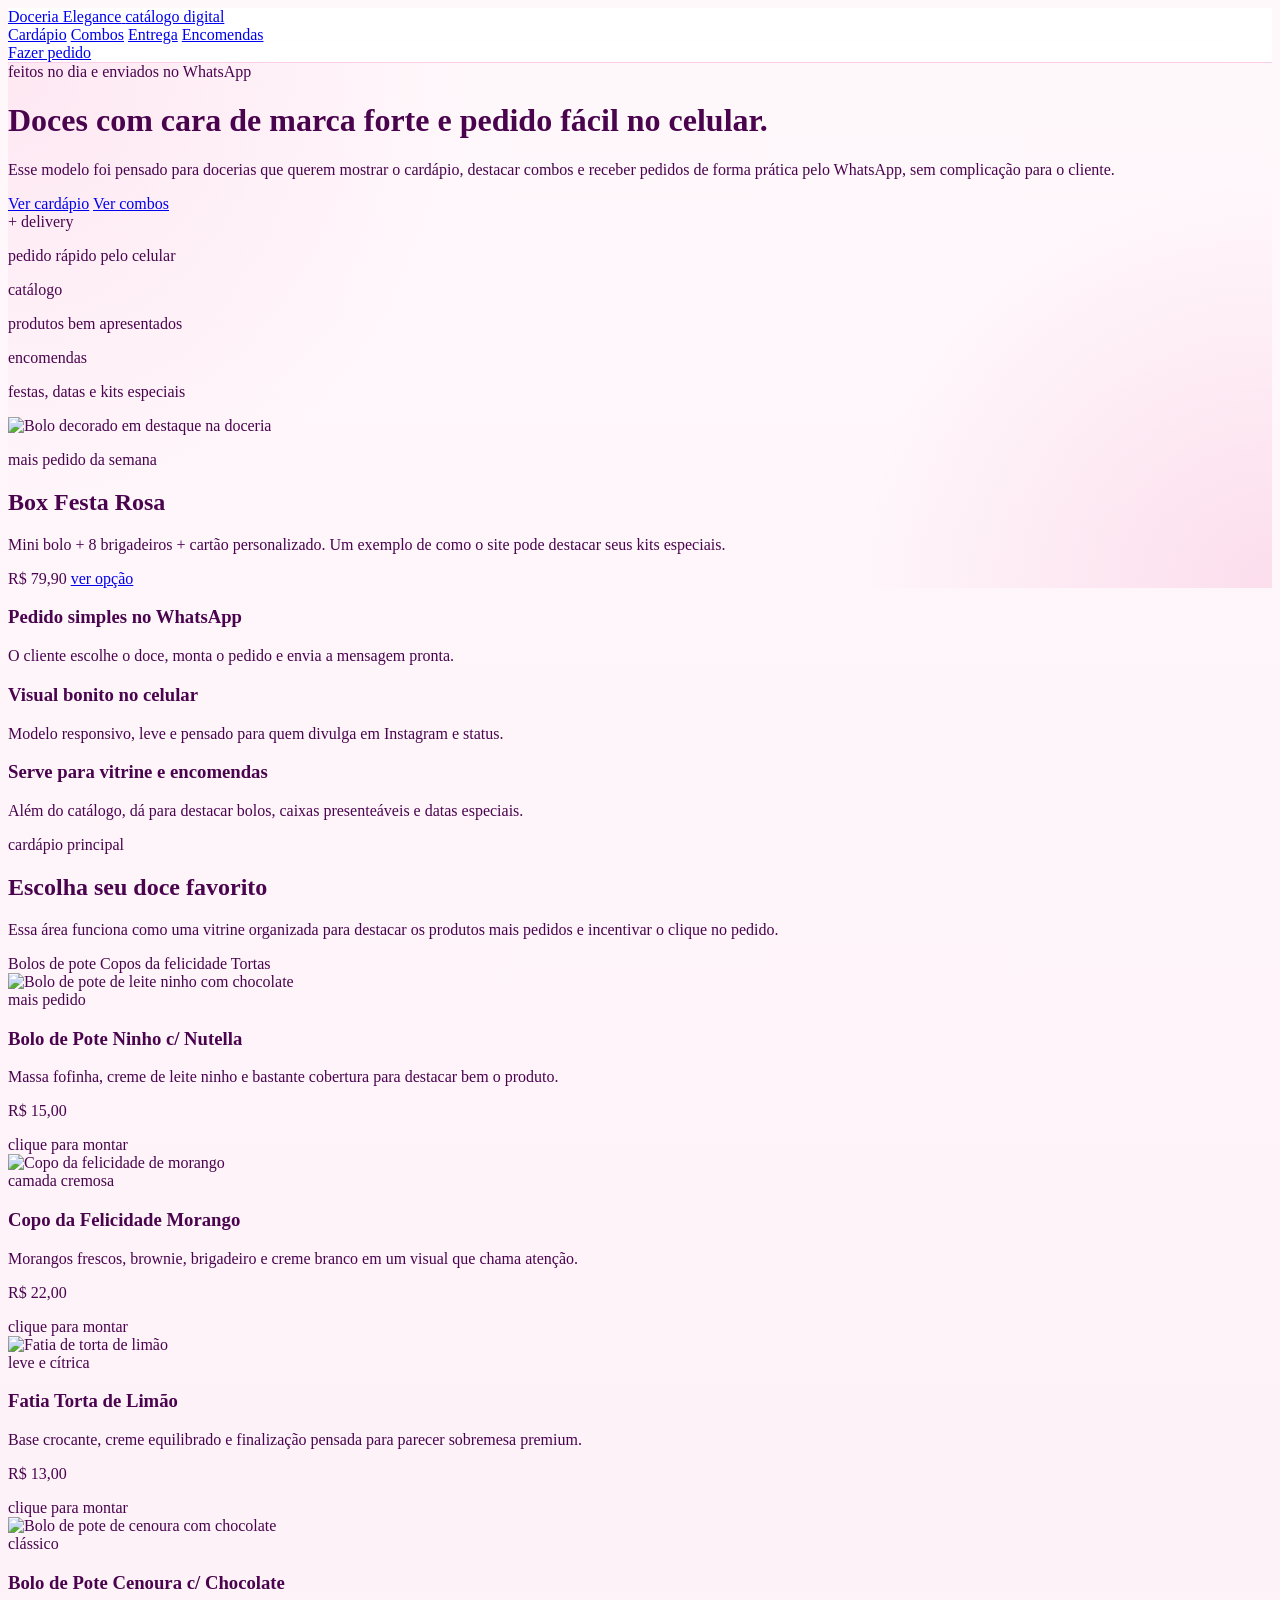
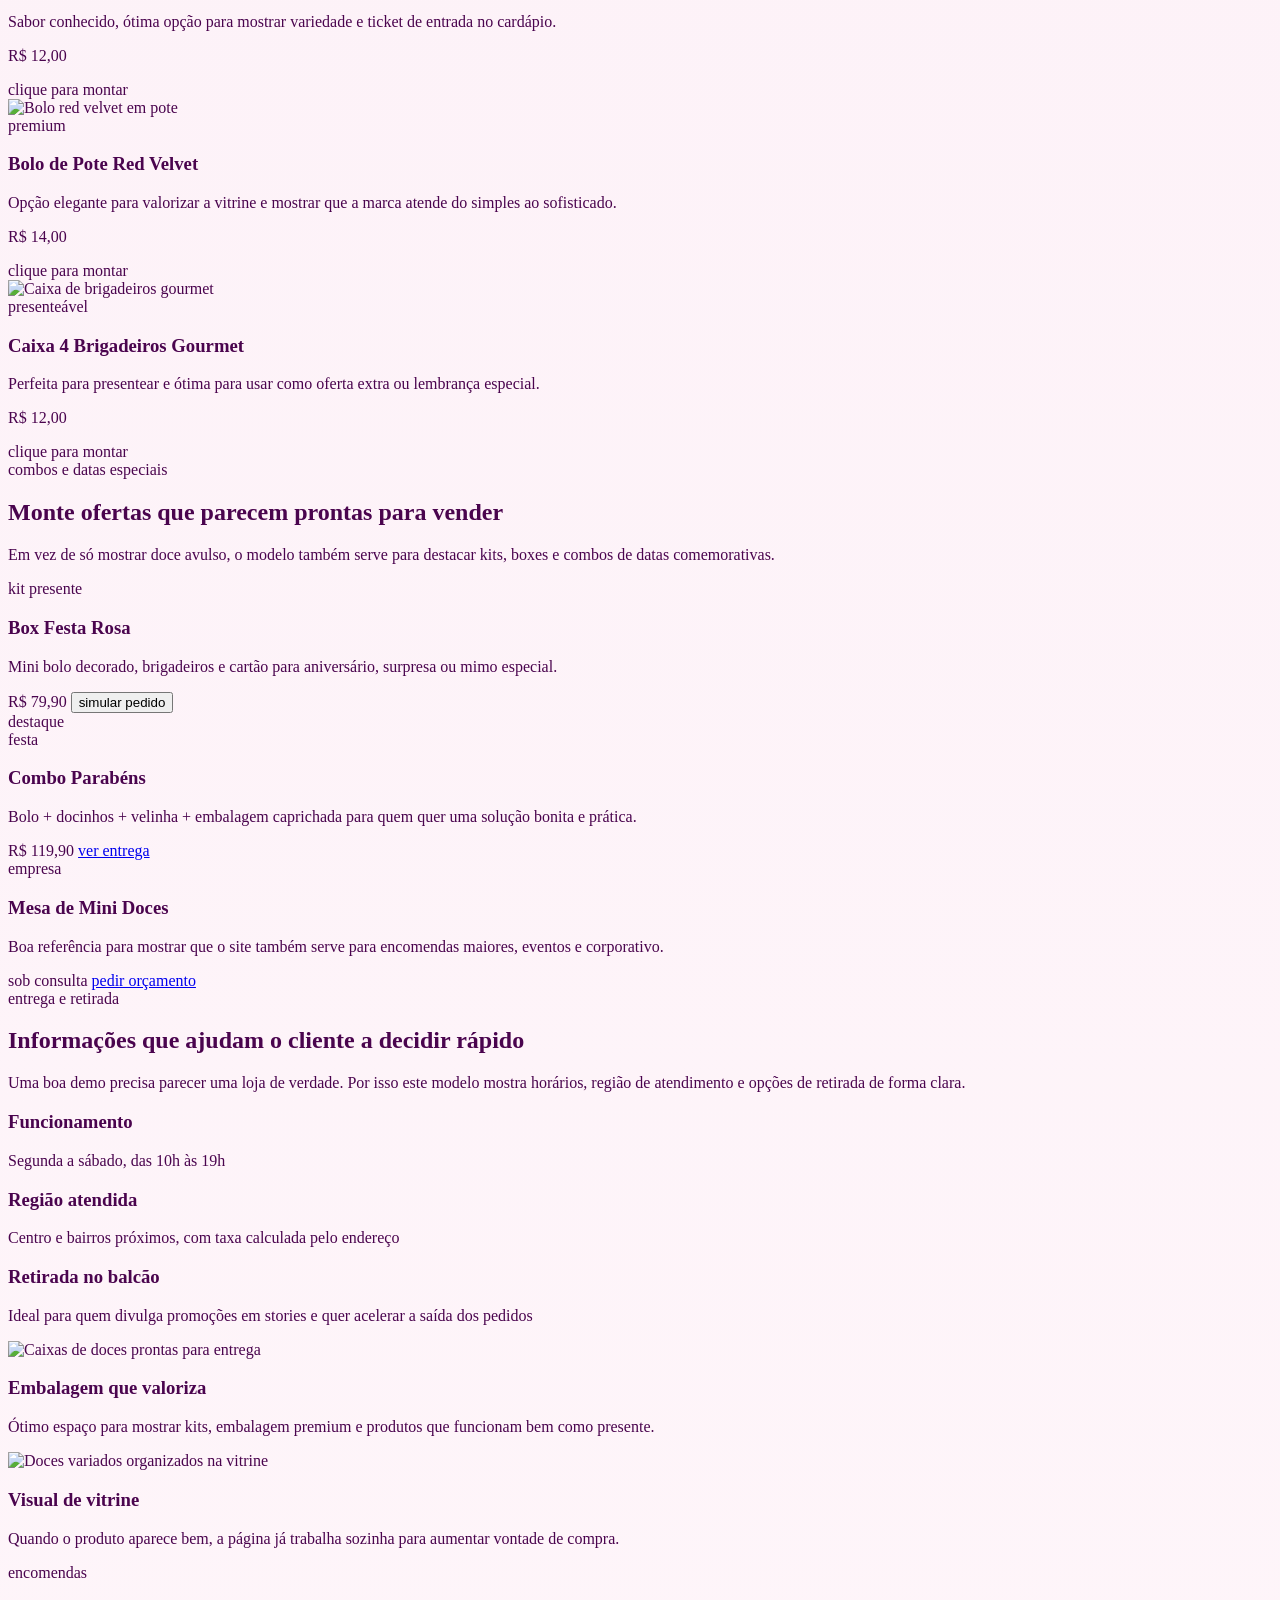
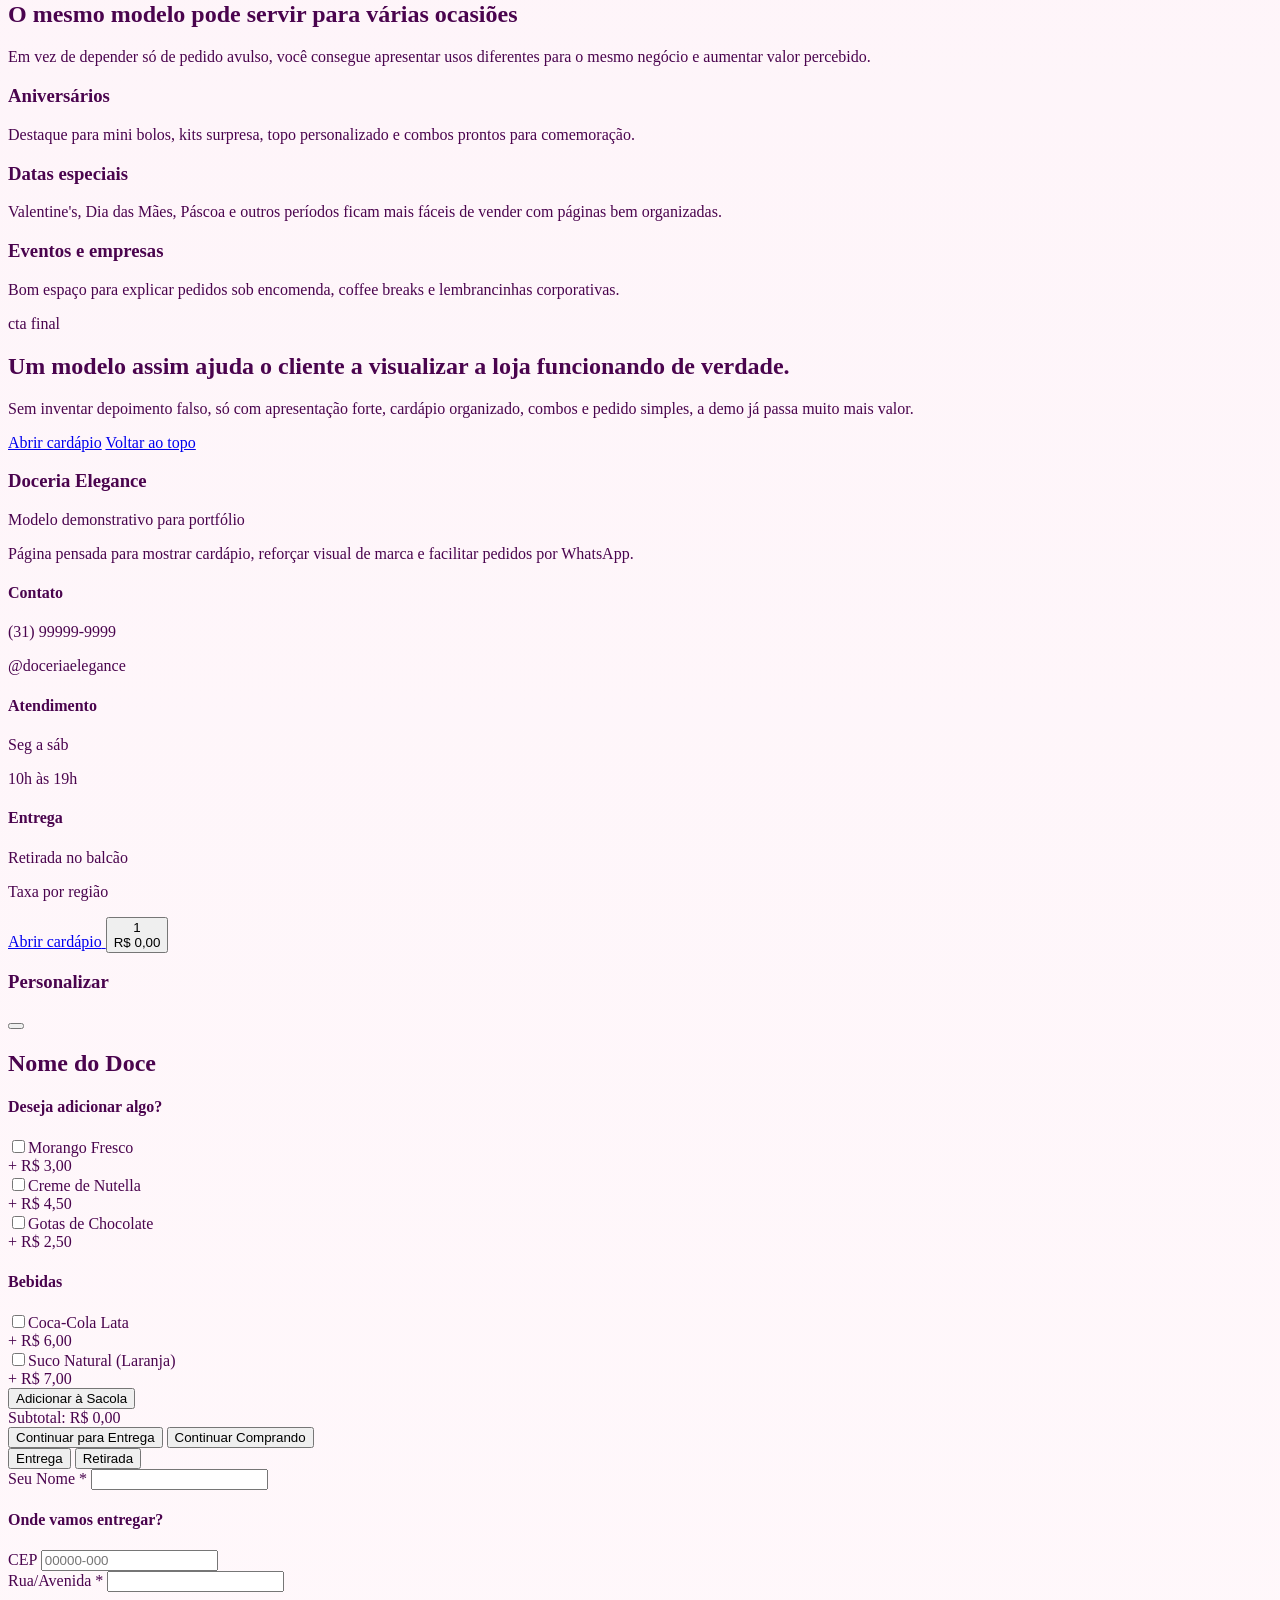
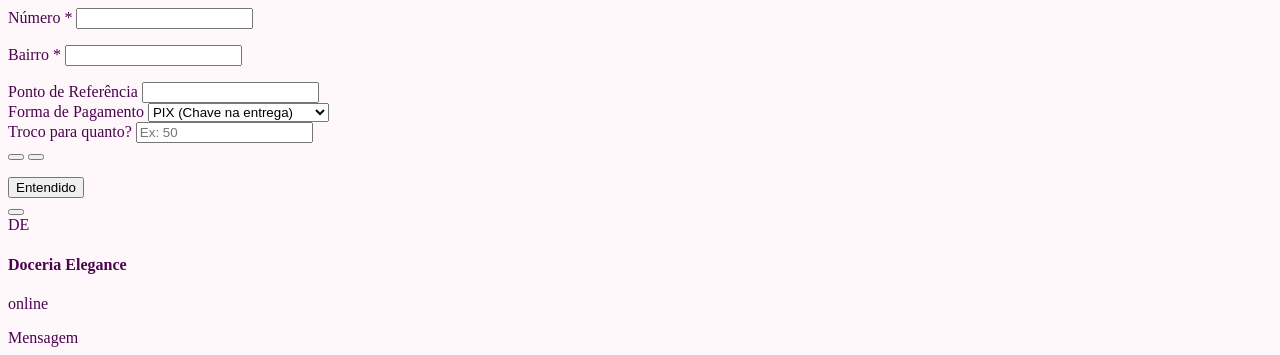
==== Doceria/index.html @ d18d54e6 "Add files via upload" ====
<!DOCTYPE html>
<html lang="pt-BR" class="scroll-smooth">
<head>
    <meta charset="UTF-8">
    <meta name="viewport" content="width=device-width, initial-scale=1.0">
    <title>Doceria Elegance | Catálogo & Delivery</title>
    <meta name="description" content="Modelo de site para doceria com cardápio online, pedidos por WhatsApp, delivery e vitrine digital para encomendas.">
    <meta name="theme-color" content="#ec4899">

    <link rel="preconnect" href="https://fonts.googleapis.com">
    <link rel="preconnect" href="https://fonts.gstatic.com" crossorigin>
    <link href="https://fonts.googleapis.com/css2?family=Poppins:wght@300;400;500;600;700;800&family=Playfair+Display:wght@600;700;800;900&display=swap" rel="stylesheet">
    <script src="https://unpkg.com/@phosphor-icons/web"></script>
    <script src="https://cdn.tailwindcss.com"></script>

    <script src="js/tailwind-config.js"></script>
    <link rel="stylesheet" href="css/style.css">
</head>
<body class="antialiased selection:bg-sweet-pink selection:text-white">

    <nav class="fixed w-full z-40 glass-nav transition-all duration-300" id="navbar">
        <div class="max-w-7xl mx-auto px-4 sm:px-6 lg:px-8">
            <div class="flex justify-between items-center h-20">
                <a href="#topo" class="flex items-center gap-3">
                    <div class="w-11 h-11 rounded-2xl bg-sweet-pink text-white flex items-center justify-center shadow-lg shadow-sweet-pink/30">
                        <i class="ph-fill ph-cake text-2xl"></i>
                    </div>
                    <div>
                        <span class="font-serif font-black text-2xl tracking-wide text-sweet-dark block leading-none">Doceria Elegance</span>
                        <span class="text-[11px] uppercase tracking-[0.25em] text-sweet-dark/60 font-bold">catálogo digital</span>
                    </div>
                </a>

                <div class="hidden md:flex items-center gap-8 text-sm font-semibold text-sweet-dark/70">
                    <a href="#cardapio" class="hover:text-sweet-pink transition">Cardápio</a>
                    <a href="#combos" class="hover:text-sweet-pink transition">Combos</a>
                    <a href="#entrega" class="hover:text-sweet-pink transition">Entrega</a>
                    <a href="#ocasioes" class="hover:text-sweet-pink transition">Encomendas</a>
                </div>

                <a href="#cardapio" class="bg-sweet-pink text-white px-5 py-3 rounded-full text-sm font-bold hover:bg-sweet-pinkHover transition shadow-lg shadow-sweet-pink/30">Fazer pedido</a>
            </div>
        </div>
    </nav>

    <main id="topo">
        <header class="pt-32 pb-16 px-4 max-w-7xl mx-auto">
            <div class="grid lg:grid-cols-[1.05fr_0.95fr] gap-10 items-center hero-shell rounded-[2rem] overflow-hidden border border-sweet-border bg-sweet-card shadow-xl shadow-pink-100/60">
                <div class="p-8 md:p-12 lg:p-14 z-10">
                    <span class="inline-flex items-center gap-2 text-sweet-pink text-xs font-bold uppercase tracking-[0.25em] mb-5 bg-white/80 border border-sweet-border rounded-full px-4 py-2">
                        <i class="ph-fill ph-sparkle"></i>
                        feitos no dia e enviados no WhatsApp
                    </span>
                    <h1 class="text-4xl md:text-6xl font-serif font-black text-sweet-dark mb-5 leading-[1.05]">Doces com cara de marca forte e pedido fácil no celular.</h1>
                    <p class="text-sweet-dark/70 mb-8 font-medium text-lg max-w-xl">Esse modelo foi pensado para docerias que querem mostrar o cardápio, destacar combos e receber pedidos de forma prática pelo WhatsApp, sem complicação para o cliente.</p>

                    <div class="flex flex-col sm:flex-row gap-4 mb-8">
                        <a href="#cardapio" class="bg-sweet-pink text-white px-8 py-4 rounded-full text-sm font-bold hover:bg-sweet-pinkHover transition shadow-lg shadow-sweet-pink/30 text-center">Ver cardápio</a>
                        <a href="#combos" class="bg-white text-sweet-dark border border-sweet-border px-8 py-4 rounded-full text-sm font-bold hover:border-sweet-pink hover:text-sweet-pink transition text-center">Ver combos</a>
                    </div>

                    <div class="grid sm:grid-cols-3 gap-4">
                        <div class="bg-white/80 backdrop-blur rounded-2xl border border-sweet-border p-4">
                            <div class="text-2xl font-black text-sweet-pink">+ delivery</div>
                            <p class="text-sm text-sweet-dark/65 font-medium">pedido rápido pelo celular</p>
                        </div>
                        <div class="bg-white/80 backdrop-blur rounded-2xl border border-sweet-border p-4">
                            <div class="text-2xl font-black text-sweet-pink">catálogo</div>
                            <p class="text-sm text-sweet-dark/65 font-medium">produtos bem apresentados</p>
                        </div>
                        <div class="bg-white/80 backdrop-blur rounded-2xl border border-sweet-border p-4">
                            <div class="text-2xl font-black text-sweet-pink">encomendas</div>
                            <p class="text-sm text-sweet-dark/65 font-medium">festas, datas e kits especiais</p>
                        </div>
                    </div>
                </div>

                <div class="relative h-full min-h-[360px] lg:min-h-[620px]">
                    <img src="https://images.unsplash.com/photo-1578985545062-69928b1d9587?auto=format&fit=crop&w=1200&q=80" alt="Bolo decorado em destaque na doceria" class="w-full h-full object-cover">
                    <div class="absolute inset-0 bg-gradient-to-t from-[#4a044e]/40 via-transparent to-transparent"></div>

                    <div class="absolute left-5 right-5 bottom-5 md:left-8 md:right-auto md:w-[340px] bg-white/95 backdrop-blur rounded-3xl p-5 border border-white shadow-2xl">
                        <div class="flex items-start justify-between gap-4 mb-3">
                            <div>
                                <p class="text-[11px] uppercase tracking-[0.25em] font-black text-sweet-pink mb-2">mais pedido da semana</p>
                                <h2 class="font-serif text-2xl font-black text-sweet-dark leading-tight">Box Festa Rosa</h2>
                            </div>
                            <div class="w-12 h-12 rounded-2xl bg-sweet-bg text-sweet-pink flex items-center justify-center shrink-0">
                                <i class="ph-fill ph-gift text-2xl"></i>
                            </div>
                        </div>
                        <p class="text-sweet-dark/65 text-sm leading-relaxed mb-4">Mini bolo + 8 brigadeiros + cartão personalizado. Um exemplo de como o site pode destacar seus kits especiais.</p>
                        <div class="flex items-center justify-between">
                            <span class="text-sweet-pink font-black text-2xl">R$ 79,90</span>
                            <a href="#combos" class="text-sm font-bold text-sweet-dark hover:text-sweet-pink transition">ver opção</a>
                        </div>
                    </div>
                </div>
            </div>
        </header>

        <section class="max-w-7xl mx-auto px-4 pb-8">
            <div class="grid md:grid-cols-3 gap-4">
                <div class="bg-white border border-sweet-border rounded-3xl p-5 flex items-start gap-4 shadow-sm hover:-translate-y-1 transition duration-300">
                    <div class="w-12 h-12 rounded-2xl bg-sweet-bg text-sweet-pink flex items-center justify-center shrink-0"><i class="ph-fill ph-whatsapp-logo text-2xl"></i></div>
                    <div>
                        <h3 class="font-bold text-sweet-dark mb-1">Pedido simples no WhatsApp</h3>
                        <p class="text-sm text-sweet-dark/65">O cliente escolhe o doce, monta o pedido e envia a mensagem pronta.</p>
                    </div>
                </div>
                <div class="bg-white border border-sweet-border rounded-3xl p-5 flex items-start gap-4 shadow-sm hover:-translate-y-1 transition duration-300">
                    <div class="w-12 h-12 rounded-2xl bg-sweet-bg text-sweet-pink flex items-center justify-center shrink-0"><i class="ph-fill ph-devices text-2xl"></i></div>
                    <div>
                        <h3 class="font-bold text-sweet-dark mb-1">Visual bonito no celular</h3>
                        <p class="text-sm text-sweet-dark/65">Modelo responsivo, leve e pensado para quem divulga em Instagram e status.</p>
                    </div>
                </div>
                <div class="bg-white border border-sweet-border rounded-3xl p-5 flex items-start gap-4 shadow-sm hover:-translate-y-1 transition duration-300">
                    <div class="w-12 h-12 rounded-2xl bg-sweet-bg text-sweet-pink flex items-center justify-center shrink-0"><i class="ph-fill ph-calendar-heart text-2xl"></i></div>
                    <div>
                        <h3 class="font-bold text-sweet-dark mb-1">Serve para vitrine e encomendas</h3>
                        <p class="text-sm text-sweet-dark/65">Além do catálogo, dá para destacar bolos, caixas presenteáveis e datas especiais.</p>
                    </div>
                </div>
            </div>
        </section>

        <section id="cardapio" class="max-w-7xl mx-auto px-4 py-16">
            <div class="flex flex-col lg:flex-row lg:items-end lg:justify-between gap-6 mb-10">
                <div>
                    <span class="text-sweet-pink text-xs font-bold uppercase tracking-[0.25em] mb-3 block">cardápio principal</span>
                    <h2 class="text-3xl md:text-4xl font-serif font-black text-sweet-dark">Escolha seu doce favorito</h2>
                    <p class="text-sweet-dark/65 mt-3 max-w-2xl">Essa área funciona como uma vitrine organizada para destacar os produtos mais pedidos e incentivar o clique no pedido.</p>
                </div>
                <div class="flex flex-wrap gap-2 text-xs font-bold uppercase tracking-widest">
                    <span class="px-4 py-2 rounded-full bg-white border border-sweet-border text-sweet-dark">Bolos de pote</span>
                    <span class="px-4 py-2 rounded-full bg-white border border-sweet-border text-sweet-dark">Copos da felicidade</span>
                    <span class="px-4 py-2 rounded-full bg-white border border-sweet-border text-sweet-dark">Tortas</span>
                </div>
            </div>

            <div class="grid grid-cols-1 md:grid-cols-2 lg:grid-cols-3 gap-6">
                <div class="bg-sweet-card border border-sweet-border rounded-3xl p-4 flex gap-4 hover:shadow-xl hover:-translate-y-1 transition duration-300 cursor-pointer group" onclick="iniciarPedido('Bolo de Pote Ninho c/ Nutella')">
                    <div class="overflow-hidden rounded-2xl w-28 h-28 shrink-0">
                        <img src="https://images.unsplash.com/photo-1550617931-e17a7b70dce2?auto=format&fit=crop&w=500&q=80" alt="Bolo de pote de leite ninho com chocolate" class="w-full h-full object-cover group-hover:scale-110 transition duration-500">
                    </div>
                    <div class="flex-1 flex flex-col justify-center">
                        <span class="text-[10px] uppercase tracking-[0.25em] font-black text-sweet-pink mb-2">mais pedido</span>
                        <h3 class="font-bold text-sweet-dark text-base">Bolo de Pote Ninho c/ Nutella</h3>
                        <p class="text-sm text-sweet-dark/60 mt-2 line-clamp-2">Massa fofinha, creme de leite ninho e bastante cobertura para destacar bem o produto.</p>
                        <div class="flex items-center justify-between mt-4">
                            <p class="text-sweet-pink font-black text-xl">R$ 15,00</p>
                            <span class="text-xs font-bold text-sweet-dark/60">clique para montar</span>
                        </div>
                    </div>
                </div>

                <div class="bg-sweet-card border border-sweet-border rounded-3xl p-4 flex gap-4 hover:shadow-xl hover:-translate-y-1 transition duration-300 cursor-pointer group" onclick="iniciarPedido('Copo da Felicidade Morango')">
                    <div class="overflow-hidden rounded-2xl w-28 h-28 shrink-0">
                        <img src="https://images.unsplash.com/photo-1551024601-bec78aea704b?auto=format&fit=crop&w=500&q=80" alt="Copo da felicidade de morango" class="w-full h-full object-cover group-hover:scale-110 transition duration-500">
                    </div>
                    <div class="flex-1 flex flex-col justify-center">
                        <span class="text-[10px] uppercase tracking-[0.25em] font-black text-sweet-pink mb-2">camada cremosa</span>
                        <h3 class="font-bold text-sweet-dark text-base">Copo da Felicidade Morango</h3>
                        <p class="text-sm text-sweet-dark/60 mt-2 line-clamp-2">Morangos frescos, brownie, brigadeiro e creme branco em um visual que chama atenção.</p>
                        <div class="flex items-center justify-between mt-4">
                            <p class="text-sweet-pink font-black text-xl">R$ 22,00</p>
                            <span class="text-xs font-bold text-sweet-dark/60">clique para montar</span>
                        </div>
                    </div>
                </div>

                <div class="bg-sweet-card border border-sweet-border rounded-3xl p-4 flex gap-4 hover:shadow-xl hover:-translate-y-1 transition duration-300 cursor-pointer group" onclick="iniciarPedido('Fatia Torta de Limão')">
                    <div class="overflow-hidden rounded-2xl w-28 h-28 shrink-0">
                        <img src="https://images.unsplash.com/photo-1519915028121-7d3463d20b13?auto=format&fit=crop&w=500&q=80" alt="Fatia de torta de limão" class="w-full h-full object-cover group-hover:scale-110 transition duration-500">
                    </div>
                    <div class="flex-1 flex flex-col justify-center">
                        <span class="text-[10px] uppercase tracking-[0.25em] font-black text-sweet-pink mb-2">leve e cítrica</span>
                        <h3 class="font-bold text-sweet-dark text-base">Fatia Torta de Limão</h3>
                        <p class="text-sm text-sweet-dark/60 mt-2 line-clamp-2">Base crocante, creme equilibrado e finalização pensada para parecer sobremesa premium.</p>
                        <div class="flex items-center justify-between mt-4">
                            <p class="text-sweet-pink font-black text-xl">R$ 13,00</p>
                            <span class="text-xs font-bold text-sweet-dark/60">clique para montar</span>
                        </div>
                    </div>
                </div>

                <div class="bg-sweet-card border border-sweet-border rounded-3xl p-4 flex gap-4 hover:shadow-xl hover:-translate-y-1 transition duration-300 cursor-pointer group" onclick="iniciarPedido('Bolo de Pote Cenoura c/ Chocolate')">
                    <div class="overflow-hidden rounded-2xl w-28 h-28 shrink-0">
                        <img src="https://images.unsplash.com/photo-1606890737304-57a1ca8a5b62?auto=format&fit=crop&w=500&q=80" alt="Bolo de pote de cenoura com chocolate" class="w-full h-full object-cover group-hover:scale-110 transition duration-500">
                    </div>
                    <div class="flex-1 flex flex-col justify-center">
                        <span class="text-[10px] uppercase tracking-[0.25em] font-black text-sweet-pink mb-2">clássico</span>
                        <h3 class="font-bold text-sweet-dark text-base">Bolo de Pote Cenoura c/ Chocolate</h3>
                        <p class="text-sm text-sweet-dark/60 mt-2 line-clamp-2">Sabor conhecido, ótima opção para mostrar variedade e ticket de entrada no cardápio.</p>
                        <div class="flex items-center justify-between mt-4">
                            <p class="text-sweet-pink font-black text-xl">R$ 12,00</p>
                            <span class="text-xs font-bold text-sweet-dark/60">clique para montar</span>
                        </div>
                    </div>
                </div>

                <div class="bg-sweet-card border border-sweet-border rounded-3xl p-4 flex gap-4 hover:shadow-xl hover:-translate-y-1 transition duration-300 cursor-pointer group" onclick="iniciarPedido('Bolo de Pote Red Velvet')">
                    <div class="overflow-hidden rounded-2xl w-28 h-28 shrink-0">
                        <img src="https://images.unsplash.com/photo-1563729784474-d77dbb933a9e?auto=format&fit=crop&w=500&q=80" alt="Bolo red velvet em pote" class="w-full h-full object-cover group-hover:scale-110 transition duration-500">
                    </div>
                    <div class="flex-1 flex flex-col justify-center">
                        <span class="text-[10px] uppercase tracking-[0.25em] font-black text-sweet-pink mb-2">premium</span>
                        <h3 class="font-bold text-sweet-dark text-base">Bolo de Pote Red Velvet</h3>
                        <p class="text-sm text-sweet-dark/60 mt-2 line-clamp-2">Opção elegante para valorizar a vitrine e mostrar que a marca atende do simples ao sofisticado.</p>
                        <div class="flex items-center justify-between mt-4">
                            <p class="text-sweet-pink font-black text-xl">R$ 14,00</p>
                            <span class="text-xs font-bold text-sweet-dark/60">clique para montar</span>
                        </div>
                    </div>
                </div>

                <div class="bg-sweet-card border border-sweet-border rounded-3xl p-4 flex gap-4 hover:shadow-xl hover:-translate-y-1 transition duration-300 cursor-pointer group" onclick="iniciarPedido('Caixa 4 Brigadeiros Gourmet')">
                    <div class="overflow-hidden rounded-2xl w-28 h-28 shrink-0">
                        <img src="https://images.unsplash.com/photo-1542826438-bd32f43d626f?auto=format&fit=crop&w=500&q=80" alt="Caixa de brigadeiros gourmet" class="w-full h-full object-cover group-hover:scale-110 transition duration-500">
                    </div>
                    <div class="flex-1 flex flex-col justify-center">
                        <span class="text-[10px] uppercase tracking-[0.25em] font-black text-sweet-pink mb-2">presenteável</span>
                        <h3 class="font-bold text-sweet-dark text-base">Caixa 4 Brigadeiros Gourmet</h3>
                        <p class="text-sm text-sweet-dark/60 mt-2 line-clamp-2">Perfeita para presentear e ótima para usar como oferta extra ou lembrança especial.</p>
                        <div class="flex items-center justify-between mt-4">
                            <p class="text-sweet-pink font-black text-xl">R$ 12,00</p>
                            <span class="text-xs font-bold text-sweet-dark/60">clique para montar</span>
                        </div>
                    </div>
                </div>
            </div>
        </section>

        <section id="combos" class="max-w-7xl mx-auto px-4 py-16">
            <div class="rounded-[2rem] bg-gradient-to-br from-[#fff1f7] via-white to-[#fff7fb] border border-sweet-border p-8 md:p-10 shadow-lg shadow-pink-100/60">
                <div class="flex flex-col lg:flex-row lg:items-end lg:justify-between gap-6 mb-8">
                    <div>
                        <span class="text-sweet-pink text-xs font-bold uppercase tracking-[0.25em] mb-3 block">combos e datas especiais</span>
                        <h2 class="text-3xl md:text-4xl font-serif font-black text-sweet-dark">Monte ofertas que parecem prontas para vender</h2>
                    </div>
                    <p class="text-sweet-dark/65 max-w-2xl">Em vez de só mostrar doce avulso, o modelo também serve para destacar kits, boxes e combos de datas comemorativas.</p>
                </div>

                <div class="grid md:grid-cols-3 gap-6">
                    <div class="rounded-3xl bg-white border border-sweet-border p-6 hover:-translate-y-1 transition duration-300 shadow-sm">
                        <span class="inline-flex px-3 py-1 rounded-full bg-sweet-bg text-sweet-pink text-[11px] font-bold uppercase tracking-widest mb-4">kit presente</span>
                        <h3 class="font-serif text-2xl font-black text-sweet-dark mb-2">Box Festa Rosa</h3>
                        <p class="text-sweet-dark/65 text-sm leading-relaxed mb-5">Mini bolo decorado, brigadeiros e cartão para aniversário, surpresa ou mimo especial.</p>
                        <div class="flex items-center justify-between">
                            <span class="text-sweet-pink text-2xl font-black">R$ 79,90</span>
                            <button onclick="iniciarPedido('Caixa 4 Brigadeiros Gourmet')" class="text-sm font-bold text-sweet-dark hover:text-sweet-pink transition">simular pedido</button>
                        </div>
                    </div>

                    <div class="rounded-3xl bg-white border border-sweet-border p-6 hover:-translate-y-1 transition duration-300 shadow-sm relative overflow-hidden">
                        <div class="absolute top-0 right-0 bg-sweet-pink text-white text-[10px] font-bold uppercase tracking-[0.25em] px-4 py-2">destaque</div>
                        <span class="inline-flex px-3 py-1 rounded-full bg-sweet-bg text-sweet-pink text-[11px] font-bold uppercase tracking-widest mb-4">festa</span>
                        <h3 class="font-serif text-2xl font-black text-sweet-dark mb-2">Combo Parabéns</h3>
                        <p class="text-sweet-dark/65 text-sm leading-relaxed mb-5">Bolo + docinhos + velinha + embalagem caprichada para quem quer uma solução bonita e prática.</p>
                        <div class="flex items-center justify-between">
                            <span class="text-sweet-pink text-2xl font-black">R$ 119,90</span>
                            <a href="#entrega" class="text-sm font-bold text-sweet-dark hover:text-sweet-pink transition">ver entrega</a>
                        </div>
                    </div>

                    <div class="rounded-3xl bg-white border border-sweet-border p-6 hover:-translate-y-1 transition duration-300 shadow-sm">
                        <span class="inline-flex px-3 py-1 rounded-full bg-sweet-bg text-sweet-pink text-[11px] font-bold uppercase tracking-widest mb-4">empresa</span>
                        <h3 class="font-serif text-2xl font-black text-sweet-dark mb-2">Mesa de Mini Doces</h3>
                        <p class="text-sweet-dark/65 text-sm leading-relaxed mb-5">Boa referência para mostrar que o site também serve para encomendas maiores, eventos e corporativo.</p>
                        <div class="flex items-center justify-between">
                            <span class="text-sweet-pink text-2xl font-black">sob consulta</span>
                            <a href="#ocasioes" class="text-sm font-bold text-sweet-dark hover:text-sweet-pink transition">pedir orçamento</a>
                        </div>
                    </div>
                </div>
            </div>
        </section>

        <section id="entrega" class="max-w-7xl mx-auto px-4 py-16">
            <div class="grid lg:grid-cols-[0.9fr_1.1fr] gap-8 items-start">
                <div class="bg-white border border-sweet-border rounded-[2rem] p-8 shadow-sm">
                    <span class="text-sweet-pink text-xs font-bold uppercase tracking-[0.25em] mb-3 block">entrega e retirada</span>
                    <h2 class="text-3xl font-serif font-black text-sweet-dark mb-4">Informações que ajudam o cliente a decidir rápido</h2>
                    <p class="text-sweet-dark/65 leading-relaxed mb-6">Uma boa demo precisa parecer uma loja de verdade. Por isso este modelo mostra horários, região de atendimento e opções de retirada de forma clara.</p>
                    <div class="space-y-4">
                        <div class="flex items-start gap-3">
                            <div class="w-11 h-11 rounded-2xl bg-sweet-bg text-sweet-pink flex items-center justify-center shrink-0"><i class="ph-fill ph-clock text-xl"></i></div>
                            <div>
                                <h3 class="font-bold text-sweet-dark">Funcionamento</h3>
                                <p class="text-sm text-sweet-dark/65">Segunda a sábado, das 10h às 19h</p>
                            </div>
                        </div>
                        <div class="flex items-start gap-3">
                            <div class="w-11 h-11 rounded-2xl bg-sweet-bg text-sweet-pink flex items-center justify-center shrink-0"><i class="ph-fill ph-map-pin text-xl"></i></div>
                            <div>
                                <h3 class="font-bold text-sweet-dark">Região atendida</h3>
                                <p class="text-sm text-sweet-dark/65">Centro e bairros próximos, com taxa calculada pelo endereço</p>
                            </div>
                        </div>
                        <div class="flex items-start gap-3">
                            <div class="w-11 h-11 rounded-2xl bg-sweet-bg text-sweet-pink flex items-center justify-center shrink-0"><i class="ph-fill ph-package text-xl"></i></div>
                            <div>
                                <h3 class="font-bold text-sweet-dark">Retirada no balcão</h3>
                                <p class="text-sm text-sweet-dark/65">Ideal para quem divulga promoções em stories e quer acelerar a saída dos pedidos</p>
                            </div>
                        </div>
                    </div>
                </div>

                <div class="grid md:grid-cols-2 gap-6">
                    <div class="bg-white border border-sweet-border rounded-[2rem] p-6 shadow-sm hover:-translate-y-1 transition duration-300">
                        <img src="https://images.unsplash.com/photo-1464306076886-da185f6a9d05?auto=format&fit=crop&w=900&q=80" alt="Caixas de doces prontas para entrega" class="w-full h-52 object-cover rounded-2xl mb-5">
                        <h3 class="font-serif text-2xl font-black text-sweet-dark mb-2">Embalagem que valoriza</h3>
                        <p class="text-sm text-sweet-dark/65 leading-relaxed">Ótimo espaço para mostrar kits, embalagem premium e produtos que funcionam bem como presente.</p>
                    </div>
                    <div class="bg-white border border-sweet-border rounded-[2rem] p-6 shadow-sm hover:-translate-y-1 transition duration-300">
                        <img src="https://images.unsplash.com/photo-1486427944299-d1955d23e34d?auto=format&fit=crop&w=900&q=80" alt="Doces variados organizados na vitrine" class="w-full h-52 object-cover rounded-2xl mb-5">
                        <h3 class="font-serif text-2xl font-black text-sweet-dark mb-2">Visual de vitrine</h3>
                        <p class="text-sm text-sweet-dark/65 leading-relaxed">Quando o produto aparece bem, a página já trabalha sozinha para aumentar vontade de compra.</p>
                    </div>
                </div>
            </div>
        </section>

        <section id="ocasioes" class="max-w-7xl mx-auto px-4 py-16">
            <div class="text-center max-w-3xl mx-auto mb-12">
                <span class="text-sweet-pink text-xs font-bold uppercase tracking-[0.25em] mb-3 block">encomendas</span>
                <h2 class="text-3xl md:text-4xl font-serif font-black text-sweet-dark">O mesmo modelo pode servir para várias ocasiões</h2>
                <p class="text-sweet-dark/65 mt-4">Em vez de depender só de pedido avulso, você consegue apresentar usos diferentes para o mesmo negócio e aumentar valor percebido.</p>
            </div>

            <div class="grid md:grid-cols-3 gap-6">
                <div class="bg-white border border-sweet-border rounded-[2rem] p-7 shadow-sm hover:-translate-y-1 transition duration-300">
                    <div class="w-14 h-14 rounded-2xl bg-sweet-bg text-sweet-pink flex items-center justify-center mb-5"><i class="ph-fill ph-cake text-2xl"></i></div>
                    <h3 class="text-xl font-bold text-sweet-dark mb-3">Aniversários</h3>
                    <p class="text-sm text-sweet-dark/65 leading-relaxed">Destaque para mini bolos, kits surpresa, topo personalizado e combos prontos para comemoração.</p>
                </div>
                <div class="bg-white border border-sweet-border rounded-[2rem] p-7 shadow-sm hover:-translate-y-1 transition duration-300">
                    <div class="w-14 h-14 rounded-2xl bg-sweet-bg text-sweet-pink flex items-center justify-center mb-5"><i class="ph-fill ph-heart text-2xl"></i></div>
                    <h3 class="text-xl font-bold text-sweet-dark mb-3">Datas especiais</h3>
                    <p class="text-sm text-sweet-dark/65 leading-relaxed">Valentine's, Dia das Mães, Páscoa e outros períodos ficam mais fáceis de vender com páginas bem organizadas.</p>
                </div>
                <div class="bg-white border border-sweet-border rounded-[2rem] p-7 shadow-sm hover:-translate-y-1 transition duration-300">
                    <div class="w-14 h-14 rounded-2xl bg-sweet-bg text-sweet-pink flex items-center justify-center mb-5"><i class="ph-fill ph-briefcase text-2xl"></i></div>
                    <h3 class="text-xl font-bold text-sweet-dark mb-3">Eventos e empresas</h3>
                    <p class="text-sm text-sweet-dark/65 leading-relaxed">Bom espaço para explicar pedidos sob encomenda, coffee breaks e lembrancinhas corporativas.</p>
                </div>
            </div>
        </section>

        <section class="max-w-7xl mx-auto px-4 py-16">
            <div class="rounded-[2rem] bg-sweet-dark text-white px-8 py-10 md:px-12 md:py-14 flex flex-col lg:flex-row gap-8 lg:items-center lg:justify-between shadow-2xl shadow-fuchsia-900/15">
                <div class="max-w-2xl">
                    <span class="text-pink-200 text-xs font-bold uppercase tracking-[0.25em] mb-3 block">cta final</span>
                    <h2 class="text-3xl md:text-4xl font-serif font-black mb-4">Um modelo assim ajuda o cliente a visualizar a loja funcionando de verdade.</h2>
                    <p class="text-white/75 leading-relaxed">Sem inventar depoimento falso, só com apresentação forte, cardápio organizado, combos e pedido simples, a demo já passa muito mais valor.</p>
                </div>
                <div class="flex flex-col sm:flex-row gap-4">
                    <a href="#cardapio" class="bg-sweet-pink text-white px-7 py-4 rounded-full font-bold hover:bg-sweet-pinkHover transition text-center">Abrir cardápio</a>
                    <a href="#topo" class="bg-white/10 border border-white/15 text-white px-7 py-4 rounded-full font-bold hover:bg-white/15 transition text-center">Voltar ao topo</a>
                </div>
            </div>
        </section>
    </main>

    <footer class="border-t border-sweet-border bg-white/90">
        <div class="max-w-7xl mx-auto px-4 py-10 flex flex-col lg:flex-row gap-8 justify-between">
            <div>
                <div class="flex items-center gap-3 mb-4">
                    <div class="w-11 h-11 rounded-2xl bg-sweet-pink text-white flex items-center justify-center"><i class="ph-fill ph-cake text-2xl"></i></div>
                    <div>
                        <h3 class="font-serif text-2xl font-black text-sweet-dark">Doceria Elegance</h3>
                        <p class="text-sm text-sweet-dark/60">Modelo demonstrativo para portfólio</p>
                    </div>
                </div>
                <p class="text-sm text-sweet-dark/60 max-w-md">Página pensada para mostrar cardápio, reforçar visual de marca e facilitar pedidos por WhatsApp.</p>
            </div>

            <div class="grid sm:grid-cols-3 gap-6 text-sm">
                <div>
                    <h4 class="font-bold text-sweet-dark mb-3">Contato</h4>
                    <p class="text-sweet-dark/60">(31) 99999-9999</p>
                    <p class="text-sweet-dark/60">@doceriaelegance</p>
                </div>
                <div>
                    <h4 class="font-bold text-sweet-dark mb-3">Atendimento</h4>
                    <p class="text-sweet-dark/60">Seg a sáb</p>
                    <p class="text-sweet-dark/60">10h às 19h</p>
                </div>
                <div>
                    <h4 class="font-bold text-sweet-dark mb-3">Entrega</h4>
                    <p class="text-sweet-dark/60">Retirada no balcão</p>
                    <p class="text-sweet-dark/60">Taxa por região</p>
                </div>
            </div>
        </div>
    </footer>

    <a href="#cardapio" class="fixed left-6 bottom-6 z-30 hidden md:flex items-center gap-3 rounded-full bg-white border border-sweet-border px-5 py-3 shadow-xl text-sweet-dark hover:border-sweet-pink hover:text-sweet-pink transition">
        <i class="ph-fill ph-cake text-xl"></i>
        <span class="text-sm font-bold">Abrir cardápio</span>
    </a>

    <button id="btn-floating-cart" onclick="mostrarTelaCarrinho()" class="fixed bottom-6 right-6 bg-sweet-pink text-white px-6 py-4 rounded-full font-bold shadow-[0_10px_20px_rgba(236,72,153,0.3)] hover:scale-105 transition flex items-center gap-3 hidden z-40">
        <div class="relative">
            <i class="ph-fill ph-shopping-bag text-2xl"></i>
            <span id="floating-cart-count" class="absolute -top-2 -right-2 bg-white text-sweet-pink w-5 h-5 rounded-full text-[10px] flex items-center justify-center font-black">1</span>
        </div>
        <span id="floating-cart-total">R$ 0,00</span>
    </button>

    <div id="checkout-overlay" class="fixed inset-0 bg-black/50 backdrop-blur-sm z-50 hidden opacity-0 transition-opacity duration-300" onclick="fecharGaveta()"></div>
    
    <div id="checkout-drawer" class="fixed top-0 right-0 w-full md:w-[450px] h-full bg-white shadow-2xl z-50 transform translate-x-full transition-transform duration-300 flex flex-col">
        <div class="p-4 border-b border-sweet-border flex justify-between items-center bg-sweet-bg">
            <h3 id="drawer-title" class="font-serif font-bold text-lg text-sweet-dark">Personalizar</h3>
            <button onclick="fecharGaveta()" class="w-8 h-8 flex items-center justify-center rounded-full bg-white border border-sweet-border text-sweet-dark hover:bg-gray-100 transition"><i class="ph-bold ph-x"></i></button>
        </div>

        <div id="step-acompanhamentos" class="flex-1 overflow-y-auto p-4 hidden">
            <h2 id="nome-lanche-display" class="font-serif font-bold text-2xl text-sweet-dark mb-6">Nome do Doce</h2>
            
            <div class="mb-6">
                <h4 class="font-bold text-sm text-sweet-dark mb-3 bg-sweet-bg p-2 rounded border border-sweet-border">Deseja adicionar algo?</h4>
                <div class="space-y-3 px-1">
                    <label class="flex justify-between items-center cursor-pointer">
                        <div class="flex items-center gap-3"><input type="checkbox" class="acrescimo-checkbox w-4 h-4 accent-sweet-pink" value="Adicional Morango"><span class="text-sm font-medium">Morango Fresco</span></div>
                        <span class="text-sm text-sweet-pink font-bold">+ R$ 3,00</span>
                    </label>
                    <label class="flex justify-between items-center cursor-pointer">
                        <div class="flex items-center gap-3"><input type="checkbox" class="acrescimo-checkbox w-4 h-4 accent-sweet-pink" value="Adicional Nutella"><span class="text-sm font-medium">Creme de Nutella</span></div>
                        <span class="text-sm text-sweet-pink font-bold">+ R$ 4,50</span>
                    </label>
                    <label class="flex justify-between items-center cursor-pointer">
                        <div class="flex items-center gap-3"><input type="checkbox" class="acrescimo-checkbox w-4 h-4 accent-sweet-pink" value="Adicional Gotas de Chocolate"><span class="text-sm font-medium">Gotas de Chocolate</span></div>
                        <span class="text-sm text-sweet-pink font-bold">+ R$ 2,50</span>
                    </label>
                </div>
            </div>

            <div>
                <h4 class="font-bold text-sm text-sweet-dark mb-3 bg-sweet-bg p-2 rounded border border-sweet-border">Bebidas</h4>
                <div class="space-y-3 px-1">
                    <label class="flex justify-between items-center cursor-pointer">
                        <div class="flex items-center gap-3"><input type="checkbox" class="bebida-checkbox w-4 h-4 accent-sweet-pink" value="Coca-Cola Lata"><span class="text-sm font-medium">Coca-Cola Lata</span></div>
                        <span class="text-sm text-sweet-pink font-bold">+ R$ 6,00</span>
                    </label>
                    <label class="flex justify-between items-center cursor-pointer">
                        <div class="flex items-center gap-3"><input type="checkbox" class="bebida-checkbox w-4 h-4 accent-sweet-pink" value="Suco Natural Laranja"><span class="text-sm font-medium">Suco Natural (Laranja)</span></div>
                        <span class="text-sm text-sweet-pink font-bold">+ R$ 7,00</span>
                    </label>
                </div>
            </div>
        </div>
        <div id="footer-acompanhamentos" class="p-4 border-t border-sweet-border bg-white hidden">
            <button onclick="adicionarAoCarrinho()" class="w-full bg-sweet-pink text-white py-3 rounded-lg font-bold hover:bg-sweet-pinkHover transition shadow-lg shadow-sweet-pink/30">Adicionar à Sacola</button>
        </div>

        <div id="step-carrinho" class="flex-1 overflow-y-auto p-4 hidden">
            <div id="lista-carrinho" class="space-y-3"></div>
            <div class="mt-6 border-t border-sweet-border pt-4">
                <div class="flex justify-between items-center font-bold text-lg text-sweet-dark">
                    <span>Subtotal:</span>
                    <span id="carrinho-subtotal-texto" class="text-sweet-pink">R$ 0,00</span>
                </div>
            </div>
        </div>
        <div id="footer-carrinho" class="p-4 border-t border-sweet-border bg-white hidden">
            <button onclick="avancarParaEndereco()" class="w-full bg-sweet-pink text-white py-3 rounded-lg font-bold hover:bg-sweet-pinkHover transition shadow-lg shadow-sweet-pink/30">Continuar para Entrega</button>
            <button onclick="fecharGaveta()" class="w-full mt-2 text-sweet-pink text-sm font-bold py-2 hover:underline">Continuar Comprando</button>
        </div>

        <div id="step-endereco" class="flex-1 overflow-y-auto p-4 hidden bg-white">
            <div class="flex bg-gray-100 p-1 rounded-lg mb-6">
                <button id="btn-entrega" onclick="setTipoEntrega('Entrega')" class="flex-1 py-2 text-xs font-bold uppercase bg-sweet-pink text-white rounded shadow">Entrega</button>
                <button id="btn-retirada" onclick="setTipoEntrega('Retirada')" class="flex-1 py-2 text-xs font-bold uppercase text-gray-500 hover:text-sweet-dark rounded">Retirada</button>
            </div>

            <div class="space-y-4">
                <div>
                    <label class="text-xs font-bold text-sweet-dark uppercase">Seu Nome *</label>
                    <input type="text" id="input-nome" class="w-full bg-gray-50 border border-gray-200 text-sweet-dark p-3 rounded mt-1 outline-none focus:border-sweet-pink transition">
                    <p id="erro-nome" class="text-red-500 text-xs mt-1 hidden"></p>
                </div>

                <div id="bloco-endereco" class="space-y-4 border border-sweet-border p-4 rounded-lg bg-sweet-bg">
                    <h4 class="font-bold text-sm text-sweet-dark">Onde vamos entregar?</h4>
                    <div class="flex gap-2">
                        <div class="flex-1">
                            <label class="text-xs font-bold text-sweet-dark uppercase">CEP</label>
                            <input type="text" id="input-cep" onblur="buscarCEP()" placeholder="00000-000" class="w-full bg-white border border-gray-200 p-3 rounded mt-1 outline-none focus:border-sweet-pink transition">
                        </div>
                    </div>
                    <div>
                        <label class="text-xs font-bold text-sweet-dark uppercase">Rua/Avenida *</label>
                        <input type="text" id="input-rua" class="w-full bg-white border border-gray-200 p-3 rounded mt-1 outline-none focus:border-sweet-pink transition">
                        <p id="erro-rua" class="text-red-500 text-xs mt-1 hidden"></p>
                    </div>
                    <div class="flex gap-4">
                        <div class="w-1/3">
                            <label class="text-xs font-bold text-sweet-dark uppercase">Número *</label>
                            <input type="text" id="input-numero" class="w-full bg-white border border-gray-200 p-3 rounded mt-1 outline-none focus:border-sweet-pink transition">
                            <p id="erro-numero" class="text-red-500 text-xs mt-1 hidden"></p>
                        </div>
                        <div class="flex-1">
                            <label class="text-xs font-bold text-sweet-dark uppercase">Bairro *</label>
                            <input type="text" id="input-bairro" class="w-full bg-white border border-gray-200 p-3 rounded mt-1 outline-none focus:border-sweet-pink transition">
                            <p id="erro-bairro" class="text-red-500 text-xs mt-1 hidden"></p>
                        </div>
                    </div>
                    <div>
                        <label class="text-xs font-bold text-sweet-dark uppercase">Ponto de Referência</label>
                        <input type="text" id="input-referencia" class="w-full bg-white border border-gray-200 p-3 rounded mt-1 outline-none focus:border-sweet-pink transition">
                    </div>
                </div>

                <div class="border border-sweet-border p-4 rounded-lg bg-sweet-bg">
                    <label class="text-xs font-bold text-sweet-dark uppercase">Forma de Pagamento</label>
                    <select id="input-pagamento" onchange="toggleTroco()" class="w-full bg-white border border-gray-200 p-3 rounded mt-1 outline-none focus:border-sweet-pink transition">
                        <option value="PIX">PIX (Chave na entrega)</option>
                        <option value="Cartão (Maquininha)">Cartão (Levar Maquininha)</option>
                        <option value="Dinheiro">Dinheiro Vivo</option>
                    </select>

                    <div id="div-troco" class="mt-3 hidden">
                        <label class="text-xs font-bold text-sweet-dark uppercase">Troco para quanto?</label>
                        <input type="number" id="input-troco" placeholder="Ex: 50" class="w-full bg-white border border-gray-200 p-3 rounded mt-1 outline-none focus:border-sweet-pink transition">
                    </div>
                </div>
            </div>
        </div>
        <div id="footer-endereco" class="p-4 border-t border-sweet-border bg-white hidden flex gap-2">
            <button onclick="mostrarTelaCarrinho()" class="w-12 h-12 flex items-center justify-center border border-gray-200 rounded-lg text-gray-600 hover:bg-gray-100 transition"><i class="ph-bold ph-arrow-left"></i></button>
            <button onclick="finalizarPedido()" class="flex-1 bg-[#25D366] text-white rounded-lg font-bold flex items-center justify-center gap-2 hover:bg-[#1EBE5D] transition shadow-lg shadow-green-500/20"></button>
        </div>
    </div>

    <div id="custom-alert" class="fixed inset-0 z-[100] hidden items-center justify-center bg-black/60 backdrop-blur-sm opacity-0 transition-opacity duration-300">
        <div id="custom-alert-box" class="bg-white p-6 rounded-2xl shadow-2xl max-w-sm w-[90%] transform scale-95 transition-transform duration-300 text-center">
            <i class="ph-fill ph-warning-circle text-5xl text-sweet-pink mb-4"></i>
            <p id="custom-alert-message" class="text-sweet-dark font-medium mb-6"></p>
            <button onclick="fecharAlerta()" class="w-full bg-sweet-pink text-white py-3 rounded-lg font-bold hover:bg-sweet-pinkHover transition shadow-lg shadow-sweet-pink/30">Entendido</button>
        </div>
    </div>

    <div id="whatsapp-simulator" class="fixed inset-0 z-[100] hidden items-center justify-center transition-opacity duration-300 opacity-0 bg-black/60 backdrop-blur-sm md:p-6 font-sans">
        <div id="whatsapp-box" class="bg-[#efeae2] w-full h-full md:h-[90vh] md:max-w-[800px] md:rounded-lg overflow-hidden shadow-2xl flex flex-col relative z-10 transform scale-95 transition-transform duration-300">
            <div class="bg-[#00a884] px-4 py-3 flex items-center gap-3 shrink-0">
                <button onclick="fecharWhatsAppSimulado()" class="text-white p-2 -ml-2"><i class="ph-bold ph-arrow-left text-xl"></i></button>
                <div class="w-10 h-10 bg-white text-sweet-pink font-bold rounded-full flex items-center justify-center">DE</div>
                <div class="flex-1"><h4 class="text-white font-semibold">Doceria Elegance</h4><p class="text-white/80 text-xs">online</p></div>
            </div>
            
            <div class="flex-1 overflow-y-auto p-4 md:px-16 md:py-8 bg-[url('https://user-images.githubusercontent.com/15075759/28719144-86dc0f70-73b1-11e7-911d-60d70fcded21.png')] bg-repeat">
                <div class="flex justify-end mb-4">
                    <div class="bg-[#d9fdd3] text-[#111b21] px-3 md:px-4 py-2 rounded-lg rounded-tr-none shadow-sm text-sm relative pb-6 leading-relaxed min-w-[200px]" id="whatsapp-message-content"></div>
                </div>
            </div>
            <div class="bg-[#f0f2f5] px-4 py-3 flex items-center gap-3 shrink-0"><div class="bg-white flex-1 rounded-full px-4 py-2 text-gray-400 text-sm">Mensagem</div></div>
        </div>
    </div>

    <script src="js/main.js"></script>
</body>
</html>
---- Doceria/css/style.css ----
body {
    background: linear-gradient(180deg, #fff8fb 0%, #fdf2f8 28%, #fff8fb 100%);
    color: #4a044e;
}

.glass-nav {
    background: rgba(255, 255, 255, 0.88);
    border-bottom: 1px solid #fbcfe8;
    backdrop-filter: blur(18px);
}

.hero-shell {
    background-image:
        radial-gradient(circle at top left, rgba(244, 114, 182, 0.12), transparent 34%),
        radial-gradient(circle at bottom right, rgba(236, 72, 153, 0.14), transparent 30%);
}

::-webkit-scrollbar { width: 8px; }
::-webkit-scrollbar-track { background: #fdf2f8; }
::-webkit-scrollbar-thumb { background: #f9a8d4; border-radius: 4px; }
::-webkit-scrollbar-thumb:hover { background: #ec4899; }

#checkout-drawer .overflow-y-auto::-webkit-scrollbar { width: 4px; }
#checkout-drawer .overflow-y-auto::-webkit-scrollbar-track { background: transparent; }
#checkout-drawer .overflow-y-auto::-webkit-scrollbar-thumb { background: #fbcfe8; border-radius: 10px; }
#checkout-drawer .overflow-y-auto::-webkit-scrollbar-thumb:hover { background: #ec4899; }
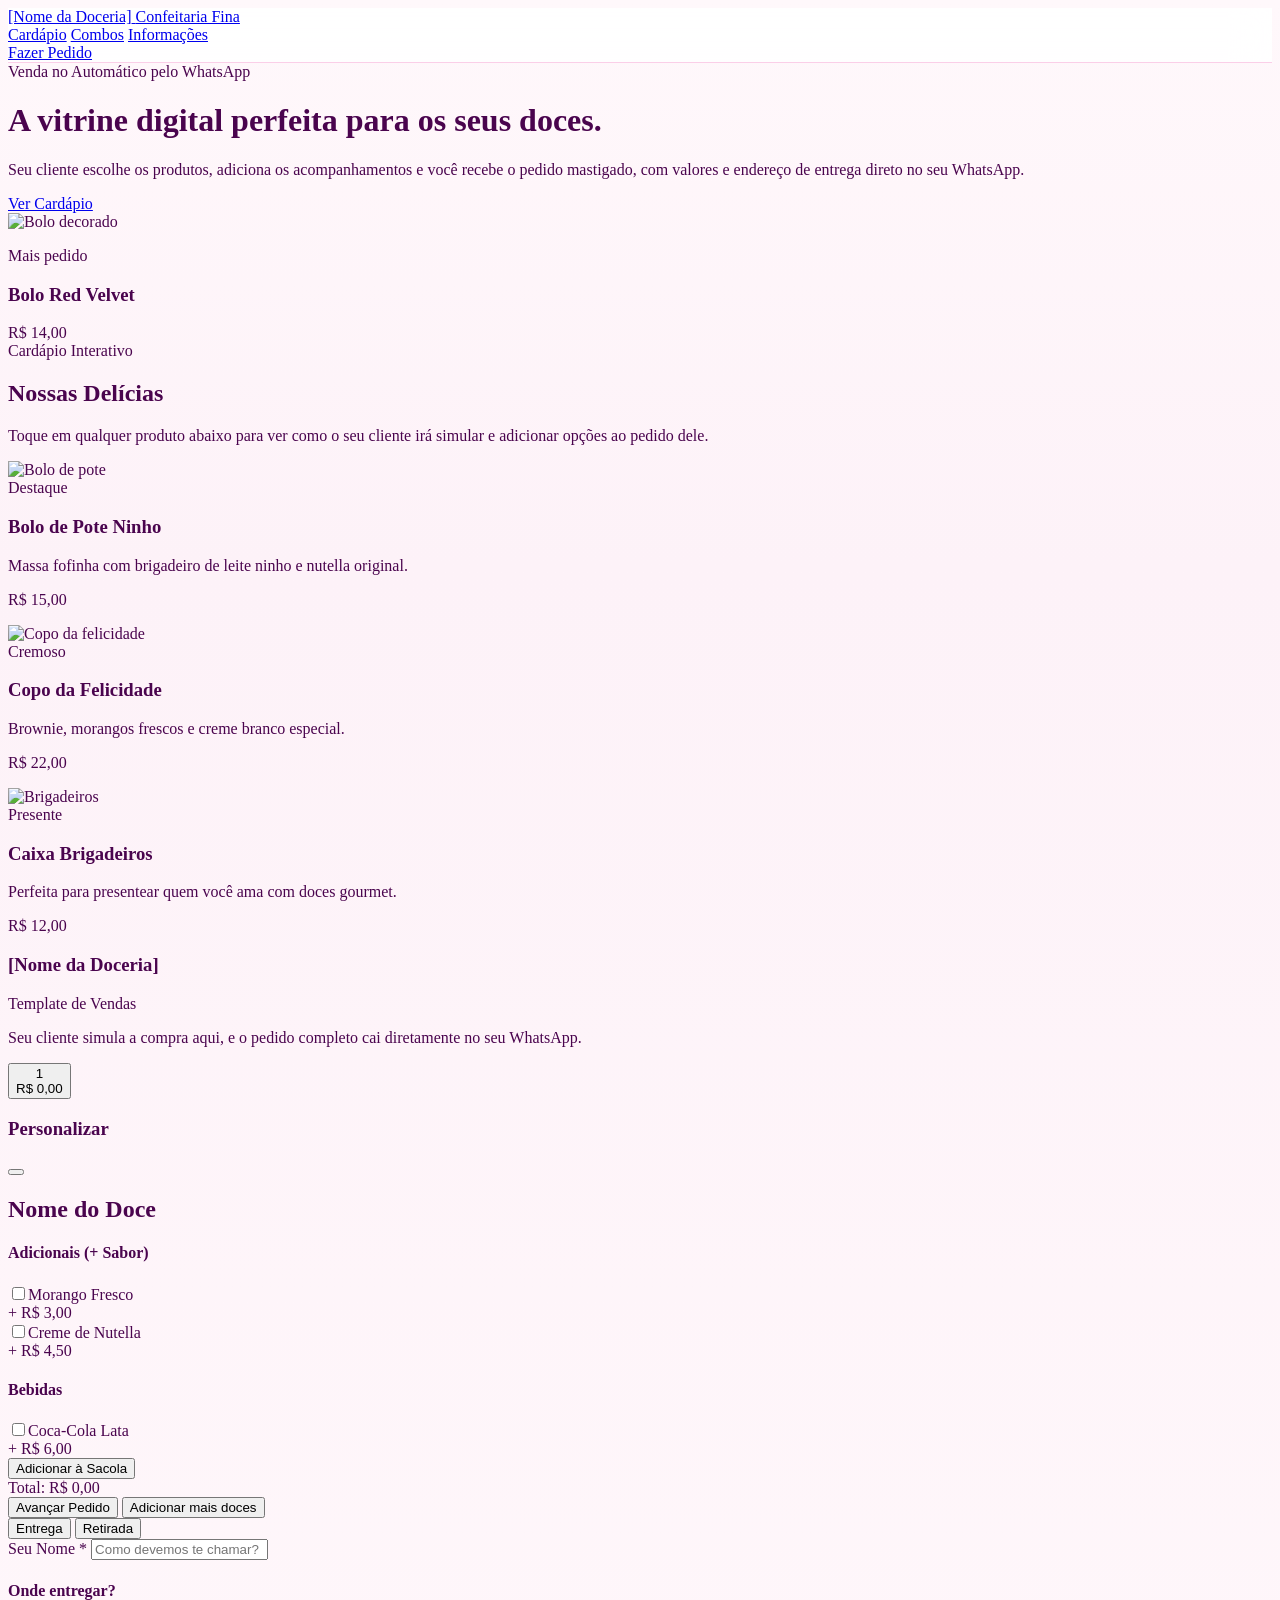
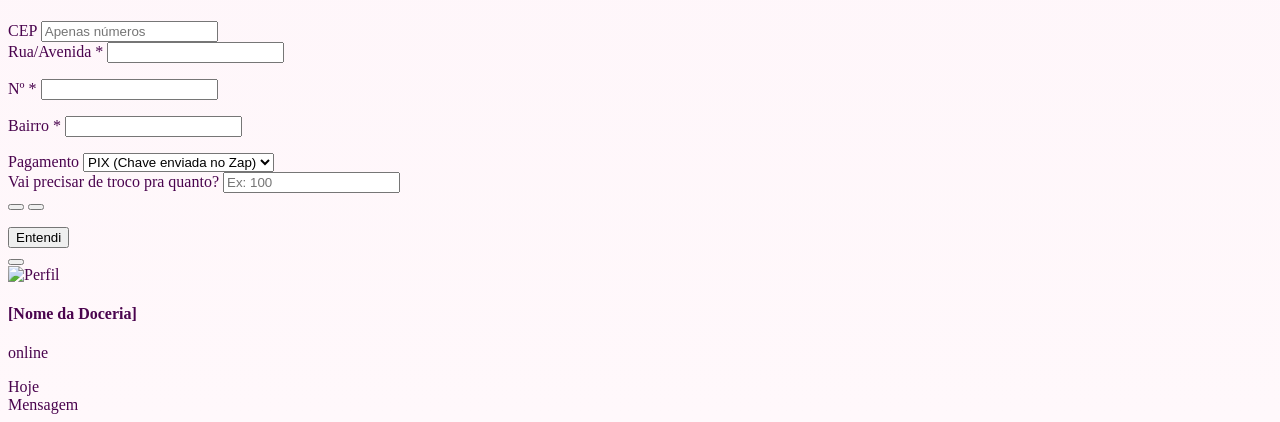
==== commit 67bc8d1c: "Update index.html" ====
--- a/Doceria/index.html
+++ b/Doceria/index.html
@@ -3,8 +3,8 @@
 <head>
     <meta charset="UTF-8">
     <meta name="viewport" content="width=device-width, initial-scale=1.0">
-    <title>Doceria Elegance | Catálogo & Delivery</title>
-    <meta name="description" content="Modelo de site para doceria com cardápio online, pedidos por WhatsApp, delivery e vitrine digital para encomendas.">
+    <title>[Nome da Doceria] | Catálogo & Delivery</title>
+    <meta name="description" content="Template de site para doceria com cardápio online, pedidos por WhatsApp, delivery e vitrine digital.">
     <meta name="theme-color" content="#ec4899">
 
     <link rel="preconnect" href="https://fonts.googleapis.com">
@@ -16,393 +16,143 @@
     <script src="js/tailwind-config.js"></script>
     <link rel="stylesheet" href="css/style.css">
 </head>
-<body class="antialiased selection:bg-sweet-pink selection:text-white">
+<body class="antialiased selection:bg-sweet-pink selection:text-white bg-[#fdf2f8]">
 
     <nav class="fixed w-full z-40 glass-nav transition-all duration-300" id="navbar">
         <div class="max-w-7xl mx-auto px-4 sm:px-6 lg:px-8">
             <div class="flex justify-between items-center h-20">
-                <a href="#topo" class="flex items-center gap-3">
-                    <div class="w-11 h-11 rounded-2xl bg-sweet-pink text-white flex items-center justify-center shadow-lg shadow-sweet-pink/30">
+                <a href="#topo" class="flex items-center gap-3 group">
+                    <div class="w-12 h-12 rounded-full bg-sweet-pink text-white flex items-center justify-center shadow-lg shadow-sweet-pink/30 border-2 border-white group-hover:scale-105 transition">
                         <i class="ph-fill ph-cake text-2xl"></i>
                     </div>
                     <div>
-                        <span class="font-serif font-black text-2xl tracking-wide text-sweet-dark block leading-none">Doceria Elegance</span>
-                        <span class="text-[11px] uppercase tracking-[0.25em] text-sweet-dark/60 font-bold">catálogo digital</span>
+                        <span class="font-serif font-black text-2xl tracking-wide text-sweet-dark block leading-none">[Nome da Doceria]</span>
+                        <span class="text-[11px] uppercase tracking-[0.25em] text-sweet-pink font-bold">Confeitaria Fina</span>
                     </div>
                 </a>
 
-                <div class="hidden md:flex items-center gap-8 text-sm font-semibold text-sweet-dark/70">
+                <div class="hidden md:flex items-center gap-8 text-sm font-bold text-sweet-dark/70">
                     <a href="#cardapio" class="hover:text-sweet-pink transition">Cardápio</a>
                     <a href="#combos" class="hover:text-sweet-pink transition">Combos</a>
-                    <a href="#entrega" class="hover:text-sweet-pink transition">Entrega</a>
-                    <a href="#ocasioes" class="hover:text-sweet-pink transition">Encomendas</a>
-                </div>
-
-                <a href="#cardapio" class="bg-sweet-pink text-white px-5 py-3 rounded-full text-sm font-bold hover:bg-sweet-pinkHover transition shadow-lg shadow-sweet-pink/30">Fazer pedido</a>
+                    <a href="#entrega" class="hover:text-sweet-pink transition">Informações</a>
+                </div>
+
+                <a href="#cardapio" class="bg-sweet-pink text-white px-6 py-2.5 rounded-full text-sm font-bold hover:bg-sweet-pinkHover transition shadow-lg shadow-sweet-pink/30 flex items-center gap-2">
+                    <i class="ph-bold ph-shopping-bag"></i> Fazer Pedido
+                </a>
             </div>
         </div>
     </nav>
 
     <main id="topo">
         <header class="pt-32 pb-16 px-4 max-w-7xl mx-auto">
-            <div class="grid lg:grid-cols-[1.05fr_0.95fr] gap-10 items-center hero-shell rounded-[2rem] overflow-hidden border border-sweet-border bg-sweet-card shadow-xl shadow-pink-100/60">
-                <div class="p-8 md:p-12 lg:p-14 z-10">
-                    <span class="inline-flex items-center gap-2 text-sweet-pink text-xs font-bold uppercase tracking-[0.25em] mb-5 bg-white/80 border border-sweet-border rounded-full px-4 py-2">
-                        <i class="ph-fill ph-sparkle"></i>
-                        feitos no dia e enviados no WhatsApp
+            <div class="grid lg:grid-cols-[1.1fr_0.9fr] gap-10 items-center bg-white rounded-[2.5rem] p-4 border border-pink-100 shadow-xl shadow-pink-100/50">
+                <div class="p-6 md:p-10 lg:p-12 z-10">
+                    <span class="inline-flex items-center gap-2 text-sweet-pink text-xs font-bold uppercase tracking-[0.25em] mb-6 bg-pink-50 rounded-full px-4 py-2 border border-pink-100">
+                        <i class="ph-fill ph-sparkle text-pink-400"></i>
+                        Venda no Automático pelo WhatsApp
                     </span>
-                    <h1 class="text-4xl md:text-6xl font-serif font-black text-sweet-dark mb-5 leading-[1.05]">Doces com cara de marca forte e pedido fácil no celular.</h1>
-                    <p class="text-sweet-dark/70 mb-8 font-medium text-lg max-w-xl">Esse modelo foi pensado para docerias que querem mostrar o cardápio, destacar combos e receber pedidos de forma prática pelo WhatsApp, sem complicação para o cliente.</p>
+                    <h1 class="text-4xl md:text-5xl lg:text-6xl font-serif font-black text-sweet-dark mb-6 leading-[1.05]">
+                        A vitrine digital perfeita para os seus doces.
+                    </h1>
+                    <p class="text-sweet-dark/70 mb-8 font-medium text-lg leading-relaxed">
+                        Seu cliente escolhe os produtos, adiciona os acompanhamentos e você recebe o pedido mastigado, com valores e endereço de entrega direto no seu WhatsApp.
+                    </p>
 
                     <div class="flex flex-col sm:flex-row gap-4 mb-8">
-                        <a href="#cardapio" class="bg-sweet-pink text-white px-8 py-4 rounded-full text-sm font-bold hover:bg-sweet-pinkHover transition shadow-lg shadow-sweet-pink/30 text-center">Ver cardápio</a>
-                        <a href="#combos" class="bg-white text-sweet-dark border border-sweet-border px-8 py-4 rounded-full text-sm font-bold hover:border-sweet-pink hover:text-sweet-pink transition text-center">Ver combos</a>
-                    </div>
-
-                    <div class="grid sm:grid-cols-3 gap-4">
-                        <div class="bg-white/80 backdrop-blur rounded-2xl border border-sweet-border p-4">
-                            <div class="text-2xl font-black text-sweet-pink">+ delivery</div>
-                            <p class="text-sm text-sweet-dark/65 font-medium">pedido rápido pelo celular</p>
-                        </div>
-                        <div class="bg-white/80 backdrop-blur rounded-2xl border border-sweet-border p-4">
-                            <div class="text-2xl font-black text-sweet-pink">catálogo</div>
-                            <p class="text-sm text-sweet-dark/65 font-medium">produtos bem apresentados</p>
-                        </div>
-                        <div class="bg-white/80 backdrop-blur rounded-2xl border border-sweet-border p-4">
-                            <div class="text-2xl font-black text-sweet-pink">encomendas</div>
-                            <p class="text-sm text-sweet-dark/65 font-medium">festas, datas e kits especiais</p>
-                        </div>
-                    </div>
-                </div>
-
-                <div class="relative h-full min-h-[360px] lg:min-h-[620px]">
-                    <img src="https://images.unsplash.com/photo-1578985545062-69928b1d9587?auto=format&fit=crop&w=1200&q=80" alt="Bolo decorado em destaque na doceria" class="w-full h-full object-cover">
-                    <div class="absolute inset-0 bg-gradient-to-t from-[#4a044e]/40 via-transparent to-transparent"></div>
-
-                    <div class="absolute left-5 right-5 bottom-5 md:left-8 md:right-auto md:w-[340px] bg-white/95 backdrop-blur rounded-3xl p-5 border border-white shadow-2xl">
-                        <div class="flex items-start justify-between gap-4 mb-3">
-                            <div>
-                                <p class="text-[11px] uppercase tracking-[0.25em] font-black text-sweet-pink mb-2">mais pedido da semana</p>
-                                <h2 class="font-serif text-2xl font-black text-sweet-dark leading-tight">Box Festa Rosa</h2>
-                            </div>
-                            <div class="w-12 h-12 rounded-2xl bg-sweet-bg text-sweet-pink flex items-center justify-center shrink-0">
-                                <i class="ph-fill ph-gift text-2xl"></i>
-                            </div>
-                        </div>
-                        <p class="text-sweet-dark/65 text-sm leading-relaxed mb-4">Mini bolo + 8 brigadeiros + cartão personalizado. Um exemplo de como o site pode destacar seus kits especiais.</p>
-                        <div class="flex items-center justify-between">
-                            <span class="text-sweet-pink font-black text-2xl">R$ 79,90</span>
-                            <a href="#combos" class="text-sm font-bold text-sweet-dark hover:text-sweet-pink transition">ver opção</a>
-                        </div>
+                        <a href="#cardapio" class="bg-sweet-dark text-white px-8 py-4 rounded-full text-sm font-bold hover:bg-gray-800 transition shadow-lg text-center flex items-center justify-center gap-2">
+                            Ver Cardápio <i class="ph-bold ph-arrow-right"></i>
+                        </a>
+                    </div>
+                </div>
+
+                <div class="relative h-full min-h-[400px] rounded-[2rem] overflow-hidden">
+                    <img src="https://images.unsplash.com/photo-1578985545062-69928b1d9587?auto=format&fit=crop&w=1200&q=80" alt="Bolo decorado" class="w-full h-full object-cover">
+                    <div class="absolute inset-0 bg-gradient-to-t from-sweet-dark/80 via-transparent to-transparent"></div>
+                    <div class="absolute bottom-6 left-6 right-6 bg-white/95 backdrop-blur rounded-2xl p-5 shadow-xl flex justify-between items-center border border-white/50">
+                        <div>
+                            <p class="text-[10px] uppercase font-black text-sweet-pink mb-1 tracking-wider">Mais pedido</p>
+                            <h3 class="font-serif font-bold text-xl text-sweet-dark">Bolo Red Velvet</h3>
+                        </div>
+                        <span class="bg-sweet-pink text-white px-4 py-2 rounded-xl font-black text-sm shadow-md">R$ 14,00</span>
                     </div>
                 </div>
             </div>
         </header>
 
-        <section class="max-w-7xl mx-auto px-4 pb-8">
-            <div class="grid md:grid-cols-3 gap-4">
-                <div class="bg-white border border-sweet-border rounded-3xl p-5 flex items-start gap-4 shadow-sm hover:-translate-y-1 transition duration-300">
-                    <div class="w-12 h-12 rounded-2xl bg-sweet-bg text-sweet-pink flex items-center justify-center shrink-0"><i class="ph-fill ph-whatsapp-logo text-2xl"></i></div>
-                    <div>
-                        <h3 class="font-bold text-sweet-dark mb-1">Pedido simples no WhatsApp</h3>
-                        <p class="text-sm text-sweet-dark/65">O cliente escolhe o doce, monta o pedido e envia a mensagem pronta.</p>
-                    </div>
-                </div>
-                <div class="bg-white border border-sweet-border rounded-3xl p-5 flex items-start gap-4 shadow-sm hover:-translate-y-1 transition duration-300">
-                    <div class="w-12 h-12 rounded-2xl bg-sweet-bg text-sweet-pink flex items-center justify-center shrink-0"><i class="ph-fill ph-devices text-2xl"></i></div>
-                    <div>
-                        <h3 class="font-bold text-sweet-dark mb-1">Visual bonito no celular</h3>
-                        <p class="text-sm text-sweet-dark/65">Modelo responsivo, leve e pensado para quem divulga em Instagram e status.</p>
-                    </div>
-                </div>
-                <div class="bg-white border border-sweet-border rounded-3xl p-5 flex items-start gap-4 shadow-sm hover:-translate-y-1 transition duration-300">
-                    <div class="w-12 h-12 rounded-2xl bg-sweet-bg text-sweet-pink flex items-center justify-center shrink-0"><i class="ph-fill ph-calendar-heart text-2xl"></i></div>
-                    <div>
-                        <h3 class="font-bold text-sweet-dark mb-1">Serve para vitrine e encomendas</h3>
-                        <p class="text-sm text-sweet-dark/65">Além do catálogo, dá para destacar bolos, caixas presenteáveis e datas especiais.</p>
+        <section id="cardapio" class="max-w-7xl mx-auto px-4 py-16">
+            <div class="text-center mb-12">
+                <span class="text-sweet-pink text-xs font-bold uppercase tracking-[0.25em] mb-3 block">Cardápio Interativo</span>
+                <h2 class="text-3xl md:text-5xl font-serif font-black text-sweet-dark">Nossas Delícias</h2>
+                <p class="text-sweet-dark/65 mt-3 max-w-2xl mx-auto">Toque em qualquer produto abaixo para ver como o seu cliente irá simular e adicionar opções ao pedido dele.</p>
+            </div>
+
+            <div class="grid grid-cols-1 md:grid-cols-2 lg:grid-cols-3 gap-6">
+                <div class="bg-white border border-pink-100 rounded-[2rem] p-4 flex gap-4 hover:shadow-2xl hover:shadow-pink-200/50 hover:border-sweet-pink/50 hover:-translate-y-2 transition duration-300 cursor-pointer group" onclick="iniciarPedido('Bolo de Pote Ninho c/ Nutella')">
+                    <div class="overflow-hidden rounded-2xl w-28 h-28 shrink-0 relative">
+                        <img src="https://images.unsplash.com/photo-1550617931-e17a7b70dce2?auto=format&fit=crop&w=500&q=80" alt="Bolo de pote" class="w-full h-full object-cover group-hover:scale-110 transition duration-500">
+                        <div class="absolute inset-0 bg-black/10 group-hover:bg-transparent transition"></div>
+                    </div>
+                    <div class="flex-1 flex flex-col justify-center">
+                        <span class="text-[10px] uppercase tracking-[0.25em] font-black text-sweet-pink mb-1">Destaque</span>
+                        <h3 class="font-bold text-sweet-dark leading-tight text-lg">Bolo de Pote Ninho</h3>
+                        <p class="text-xs text-sweet-dark/60 mt-1 line-clamp-2">Massa fofinha com brigadeiro de leite ninho e nutella original.</p>
+                        <div class="flex items-center justify-between mt-3">
+                            <p class="text-sweet-dark font-black text-lg">R$ 15,00</p>
+                            <div class="w-8 h-8 rounded-full bg-pink-50 text-sweet-pink flex items-center justify-center group-hover:bg-sweet-pink group-hover:text-white transition"><i class="ph-bold ph-plus"></i></div>
+                        </div>
+                    </div>
+                </div>
+
+                <div class="bg-white border border-pink-100 rounded-[2rem] p-4 flex gap-4 hover:shadow-2xl hover:shadow-pink-200/50 hover:border-sweet-pink/50 hover:-translate-y-2 transition duration-300 cursor-pointer group" onclick="iniciarPedido('Copo da Felicidade Morango')">
+                    <div class="overflow-hidden rounded-2xl w-28 h-28 shrink-0">
+                        <img src="https://images.unsplash.com/photo-1551024601-bec78aea704b?auto=format&fit=crop&w=500&q=80" alt="Copo da felicidade" class="w-full h-full object-cover group-hover:scale-110 transition duration-500">
+                    </div>
+                    <div class="flex-1 flex flex-col justify-center">
+                        <span class="text-[10px] uppercase tracking-[0.25em] font-black text-sweet-pink mb-1">Cremoso</span>
+                        <h3 class="font-bold text-sweet-dark leading-tight text-lg">Copo da Felicidade</h3>
+                        <p class="text-xs text-sweet-dark/60 mt-1 line-clamp-2">Brownie, morangos frescos e creme branco especial.</p>
+                        <div class="flex items-center justify-between mt-3">
+                            <p class="text-sweet-dark font-black text-lg">R$ 22,00</p>
+                            <div class="w-8 h-8 rounded-full bg-pink-50 text-sweet-pink flex items-center justify-center group-hover:bg-sweet-pink group-hover:text-white transition"><i class="ph-bold ph-plus"></i></div>
+                        </div>
+                    </div>
+                </div>
+
+                <div class="bg-white border border-pink-100 rounded-[2rem] p-4 flex gap-4 hover:shadow-2xl hover:shadow-pink-200/50 hover:border-sweet-pink/50 hover:-translate-y-2 transition duration-300 cursor-pointer group" onclick="iniciarPedido('Caixa 4 Brigadeiros Gourmet')">
+                    <div class="overflow-hidden rounded-2xl w-28 h-28 shrink-0">
+                        <img src="https://images.unsplash.com/photo-1542826438-bd32f43d626f?auto=format&fit=crop&w=500&q=80" alt="Brigadeiros" class="w-full h-full object-cover group-hover:scale-110 transition duration-500">
+                    </div>
+                    <div class="flex-1 flex flex-col justify-center">
+                        <span class="text-[10px] uppercase tracking-[0.25em] font-black text-sweet-pink mb-1">Presente</span>
+                        <h3 class="font-bold text-sweet-dark leading-tight text-lg">Caixa Brigadeiros</h3>
+                        <p class="text-xs text-sweet-dark/60 mt-1 line-clamp-2">Perfeita para presentear quem você ama com doces gourmet.</p>
+                        <div class="flex items-center justify-between mt-3">
+                            <p class="text-sweet-dark font-black text-lg">R$ 12,00</p>
+                            <div class="w-8 h-8 rounded-full bg-pink-50 text-sweet-pink flex items-center justify-center group-hover:bg-sweet-pink group-hover:text-white transition"><i class="ph-bold ph-plus"></i></div>
+                        </div>
                     </div>
                 </div>
             </div>
         </section>
 
-        <section id="cardapio" class="max-w-7xl mx-auto px-4 py-16">
-            <div class="flex flex-col lg:flex-row lg:items-end lg:justify-between gap-6 mb-10">
+        <footer class="border-t border-sweet-border bg-white mt-10">
+            <div class="max-w-7xl mx-auto px-4 py-12 flex flex-col lg:flex-row gap-8 justify-between items-center text-center lg:text-left">
                 <div>
-                    <span class="text-sweet-pink text-xs font-bold uppercase tracking-[0.25em] mb-3 block">cardápio principal</span>
-                    <h2 class="text-3xl md:text-4xl font-serif font-black text-sweet-dark">Escolha seu doce favorito</h2>
-                    <p class="text-sweet-dark/65 mt-3 max-w-2xl">Essa área funciona como uma vitrine organizada para destacar os produtos mais pedidos e incentivar o clique no pedido.</p>
-                </div>
-                <div class="flex flex-wrap gap-2 text-xs font-bold uppercase tracking-widest">
-                    <span class="px-4 py-2 rounded-full bg-white border border-sweet-border text-sweet-dark">Bolos de pote</span>
-                    <span class="px-4 py-2 rounded-full bg-white border border-sweet-border text-sweet-dark">Copos da felicidade</span>
-                    <span class="px-4 py-2 rounded-full bg-white border border-sweet-border text-sweet-dark">Tortas</span>
-                </div>
-            </div>
-
-            <div class="grid grid-cols-1 md:grid-cols-2 lg:grid-cols-3 gap-6">
-                <div class="bg-sweet-card border border-sweet-border rounded-3xl p-4 flex gap-4 hover:shadow-xl hover:-translate-y-1 transition duration-300 cursor-pointer group" onclick="iniciarPedido('Bolo de Pote Ninho c/ Nutella')">
-                    <div class="overflow-hidden rounded-2xl w-28 h-28 shrink-0">
-                        <img src="https://images.unsplash.com/photo-1550617931-e17a7b70dce2?auto=format&fit=crop&w=500&q=80" alt="Bolo de pote de leite ninho com chocolate" class="w-full h-full object-cover group-hover:scale-110 transition duration-500">
-                    </div>
-                    <div class="flex-1 flex flex-col justify-center">
-                        <span class="text-[10px] uppercase tracking-[0.25em] font-black text-sweet-pink mb-2">mais pedido</span>
-                        <h3 class="font-bold text-sweet-dark text-base">Bolo de Pote Ninho c/ Nutella</h3>
-                        <p class="text-sm text-sweet-dark/60 mt-2 line-clamp-2">Massa fofinha, creme de leite ninho e bastante cobertura para destacar bem o produto.</p>
-                        <div class="flex items-center justify-between mt-4">
-                            <p class="text-sweet-pink font-black text-xl">R$ 15,00</p>
-                            <span class="text-xs font-bold text-sweet-dark/60">clique para montar</span>
-                        </div>
-                    </div>
-                </div>
-
-                <div class="bg-sweet-card border border-sweet-border rounded-3xl p-4 flex gap-4 hover:shadow-xl hover:-translate-y-1 transition duration-300 cursor-pointer group" onclick="iniciarPedido('Copo da Felicidade Morango')">
-                    <div class="overflow-hidden rounded-2xl w-28 h-28 shrink-0">
-                        <img src="https://images.unsplash.com/photo-1551024601-bec78aea704b?auto=format&fit=crop&w=500&q=80" alt="Copo da felicidade de morango" class="w-full h-full object-cover group-hover:scale-110 transition duration-500">
-                    </div>
-                    <div class="flex-1 flex flex-col justify-center">
-                        <span class="text-[10px] uppercase tracking-[0.25em] font-black text-sweet-pink mb-2">camada cremosa</span>
-                        <h3 class="font-bold text-sweet-dark text-base">Copo da Felicidade Morango</h3>
-                        <p class="text-sm text-sweet-dark/60 mt-2 line-clamp-2">Morangos frescos, brownie, brigadeiro e creme branco em um visual que chama atenção.</p>
-                        <div class="flex items-center justify-between mt-4">
-                            <p class="text-sweet-pink font-black text-xl">R$ 22,00</p>
-                            <span class="text-xs font-bold text-sweet-dark/60">clique para montar</span>
-                        </div>
-                    </div>
-                </div>
-
-                <div class="bg-sweet-card border border-sweet-border rounded-3xl p-4 flex gap-4 hover:shadow-xl hover:-translate-y-1 transition duration-300 cursor-pointer group" onclick="iniciarPedido('Fatia Torta de Limão')">
-                    <div class="overflow-hidden rounded-2xl w-28 h-28 shrink-0">
-                        <img src="https://images.unsplash.com/photo-1519915028121-7d3463d20b13?auto=format&fit=crop&w=500&q=80" alt="Fatia de torta de limão" class="w-full h-full object-cover group-hover:scale-110 transition duration-500">
-                    </div>
-                    <div class="flex-1 flex flex-col justify-center">
-                        <span class="text-[10px] uppercase tracking-[0.25em] font-black text-sweet-pink mb-2">leve e cítrica</span>
-                        <h3 class="font-bold text-sweet-dark text-base">Fatia Torta de Limão</h3>
-                        <p class="text-sm text-sweet-dark/60 mt-2 line-clamp-2">Base crocante, creme equilibrado e finalização pensada para parecer sobremesa premium.</p>
-                        <div class="flex items-center justify-between mt-4">
-                            <p class="text-sweet-pink font-black text-xl">R$ 13,00</p>
-                            <span class="text-xs font-bold text-sweet-dark/60">clique para montar</span>
-                        </div>
-                    </div>
-                </div>
-
-                <div class="bg-sweet-card border border-sweet-border rounded-3xl p-4 flex gap-4 hover:shadow-xl hover:-translate-y-1 transition duration-300 cursor-pointer group" onclick="iniciarPedido('Bolo de Pote Cenoura c/ Chocolate')">
-                    <div class="overflow-hidden rounded-2xl w-28 h-28 shrink-0">
-                        <img src="https://images.unsplash.com/photo-1606890737304-57a1ca8a5b62?auto=format&fit=crop&w=500&q=80" alt="Bolo de pote de cenoura com chocolate" class="w-full h-full object-cover group-hover:scale-110 transition duration-500">
-                    </div>
-                    <div class="flex-1 flex flex-col justify-center">
-                        <span class="text-[10px] uppercase tracking-[0.25em] font-black text-sweet-pink mb-2">clássico</span>
-                        <h3 class="font-bold text-sweet-dark text-base">Bolo de Pote Cenoura c/ Chocolate</h3>
-                        <p class="text-sm text-sweet-dark/60 mt-2 line-clamp-2">Sabor conhecido, ótima opção para mostrar variedade e ticket de entrada no cardápio.</p>
-                        <div class="flex items-center justify-between mt-4">
-                            <p class="text-sweet-pink font-black text-xl">R$ 12,00</p>
-                            <span class="text-xs font-bold text-sweet-dark/60">clique para montar</span>
-                        </div>
-                    </div>
-                </div>
-
-                <div class="bg-sweet-card border border-sweet-border rounded-3xl p-4 flex gap-4 hover:shadow-xl hover:-translate-y-1 transition duration-300 cursor-pointer group" onclick="iniciarPedido('Bolo de Pote Red Velvet')">
-                    <div class="overflow-hidden rounded-2xl w-28 h-28 shrink-0">
-                        <img src="https://images.unsplash.com/photo-1563729784474-d77dbb933a9e?auto=format&fit=crop&w=500&q=80" alt="Bolo red velvet em pote" class="w-full h-full object-cover group-hover:scale-110 transition duration-500">
-                    </div>
-                    <div class="flex-1 flex flex-col justify-center">
-                        <span class="text-[10px] uppercase tracking-[0.25em] font-black text-sweet-pink mb-2">premium</span>
-                        <h3 class="font-bold text-sweet-dark text-base">Bolo de Pote Red Velvet</h3>
-                        <p class="text-sm text-sweet-dark/60 mt-2 line-clamp-2">Opção elegante para valorizar a vitrine e mostrar que a marca atende do simples ao sofisticado.</p>
-                        <div class="flex items-center justify-between mt-4">
-                            <p class="text-sweet-pink font-black text-xl">R$ 14,00</p>
-                            <span class="text-xs font-bold text-sweet-dark/60">clique para montar</span>
-                        </div>
-                    </div>
-                </div>
-
-                <div class="bg-sweet-card border border-sweet-border rounded-3xl p-4 flex gap-4 hover:shadow-xl hover:-translate-y-1 transition duration-300 cursor-pointer group" onclick="iniciarPedido('Caixa 4 Brigadeiros Gourmet')">
-                    <div class="overflow-hidden rounded-2xl w-28 h-28 shrink-0">
-                        <img src="https://images.unsplash.com/photo-1542826438-bd32f43d626f?auto=format&fit=crop&w=500&q=80" alt="Caixa de brigadeiros gourmet" class="w-full h-full object-cover group-hover:scale-110 transition duration-500">
-                    </div>
-                    <div class="flex-1 flex flex-col justify-center">
-                        <span class="text-[10px] uppercase tracking-[0.25em] font-black text-sweet-pink mb-2">presenteável</span>
-                        <h3 class="font-bold text-sweet-dark text-base">Caixa 4 Brigadeiros Gourmet</h3>
-                        <p class="text-sm text-sweet-dark/60 mt-2 line-clamp-2">Perfeita para presentear e ótima para usar como oferta extra ou lembrança especial.</p>
-                        <div class="flex items-center justify-between mt-4">
-                            <p class="text-sweet-pink font-black text-xl">R$ 12,00</p>
-                            <span class="text-xs font-bold text-sweet-dark/60">clique para montar</span>
-                        </div>
-                    </div>
-                </div>
-            </div>
-        </section>
-
-        <section id="combos" class="max-w-7xl mx-auto px-4 py-16">
-            <div class="rounded-[2rem] bg-gradient-to-br from-[#fff1f7] via-white to-[#fff7fb] border border-sweet-border p-8 md:p-10 shadow-lg shadow-pink-100/60">
-                <div class="flex flex-col lg:flex-row lg:items-end lg:justify-between gap-6 mb-8">
-                    <div>
-                        <span class="text-sweet-pink text-xs font-bold uppercase tracking-[0.25em] mb-3 block">combos e datas especiais</span>
-                        <h2 class="text-3xl md:text-4xl font-serif font-black text-sweet-dark">Monte ofertas que parecem prontas para vender</h2>
-                    </div>
-                    <p class="text-sweet-dark/65 max-w-2xl">Em vez de só mostrar doce avulso, o modelo também serve para destacar kits, boxes e combos de datas comemorativas.</p>
-                </div>
-
-                <div class="grid md:grid-cols-3 gap-6">
-                    <div class="rounded-3xl bg-white border border-sweet-border p-6 hover:-translate-y-1 transition duration-300 shadow-sm">
-                        <span class="inline-flex px-3 py-1 rounded-full bg-sweet-bg text-sweet-pink text-[11px] font-bold uppercase tracking-widest mb-4">kit presente</span>
-                        <h3 class="font-serif text-2xl font-black text-sweet-dark mb-2">Box Festa Rosa</h3>
-                        <p class="text-sweet-dark/65 text-sm leading-relaxed mb-5">Mini bolo decorado, brigadeiros e cartão para aniversário, surpresa ou mimo especial.</p>
-                        <div class="flex items-center justify-between">
-                            <span class="text-sweet-pink text-2xl font-black">R$ 79,90</span>
-                            <button onclick="iniciarPedido('Caixa 4 Brigadeiros Gourmet')" class="text-sm font-bold text-sweet-dark hover:text-sweet-pink transition">simular pedido</button>
-                        </div>
-                    </div>
-
-                    <div class="rounded-3xl bg-white border border-sweet-border p-6 hover:-translate-y-1 transition duration-300 shadow-sm relative overflow-hidden">
-                        <div class="absolute top-0 right-0 bg-sweet-pink text-white text-[10px] font-bold uppercase tracking-[0.25em] px-4 py-2">destaque</div>
-                        <span class="inline-flex px-3 py-1 rounded-full bg-sweet-bg text-sweet-pink text-[11px] font-bold uppercase tracking-widest mb-4">festa</span>
-                        <h3 class="font-serif text-2xl font-black text-sweet-dark mb-2">Combo Parabéns</h3>
-                        <p class="text-sweet-dark/65 text-sm leading-relaxed mb-5">Bolo + docinhos + velinha + embalagem caprichada para quem quer uma solução bonita e prática.</p>
-                        <div class="flex items-center justify-between">
-                            <span class="text-sweet-pink text-2xl font-black">R$ 119,90</span>
-                            <a href="#entrega" class="text-sm font-bold text-sweet-dark hover:text-sweet-pink transition">ver entrega</a>
-                        </div>
-                    </div>
-
-                    <div class="rounded-3xl bg-white border border-sweet-border p-6 hover:-translate-y-1 transition duration-300 shadow-sm">
-                        <span class="inline-flex px-3 py-1 rounded-full bg-sweet-bg text-sweet-pink text-[11px] font-bold uppercase tracking-widest mb-4">empresa</span>
-                        <h3 class="font-serif text-2xl font-black text-sweet-dark mb-2">Mesa de Mini Doces</h3>
-                        <p class="text-sweet-dark/65 text-sm leading-relaxed mb-5">Boa referência para mostrar que o site também serve para encomendas maiores, eventos e corporativo.</p>
-                        <div class="flex items-center justify-between">
-                            <span class="text-sweet-pink text-2xl font-black">sob consulta</span>
-                            <a href="#ocasioes" class="text-sm font-bold text-sweet-dark hover:text-sweet-pink transition">pedir orçamento</a>
-                        </div>
-                    </div>
-                </div>
-            </div>
-        </section>
-
-        <section id="entrega" class="max-w-7xl mx-auto px-4 py-16">
-            <div class="grid lg:grid-cols-[0.9fr_1.1fr] gap-8 items-start">
-                <div class="bg-white border border-sweet-border rounded-[2rem] p-8 shadow-sm">
-                    <span class="text-sweet-pink text-xs font-bold uppercase tracking-[0.25em] mb-3 block">entrega e retirada</span>
-                    <h2 class="text-3xl font-serif font-black text-sweet-dark mb-4">Informações que ajudam o cliente a decidir rápido</h2>
-                    <p class="text-sweet-dark/65 leading-relaxed mb-6">Uma boa demo precisa parecer uma loja de verdade. Por isso este modelo mostra horários, região de atendimento e opções de retirada de forma clara.</p>
-                    <div class="space-y-4">
-                        <div class="flex items-start gap-3">
-                            <div class="w-11 h-11 rounded-2xl bg-sweet-bg text-sweet-pink flex items-center justify-center shrink-0"><i class="ph-fill ph-clock text-xl"></i></div>
-                            <div>
-                                <h3 class="font-bold text-sweet-dark">Funcionamento</h3>
-                                <p class="text-sm text-sweet-dark/65">Segunda a sábado, das 10h às 19h</p>
-                            </div>
-                        </div>
-                        <div class="flex items-start gap-3">
-                            <div class="w-11 h-11 rounded-2xl bg-sweet-bg text-sweet-pink flex items-center justify-center shrink-0"><i class="ph-fill ph-map-pin text-xl"></i></div>
-                            <div>
-                                <h3 class="font-bold text-sweet-dark">Região atendida</h3>
-                                <p class="text-sm text-sweet-dark/65">Centro e bairros próximos, com taxa calculada pelo endereço</p>
-                            </div>
-                        </div>
-                        <div class="flex items-start gap-3">
-                            <div class="w-11 h-11 rounded-2xl bg-sweet-bg text-sweet-pink flex items-center justify-center shrink-0"><i class="ph-fill ph-package text-xl"></i></div>
-                            <div>
-                                <h3 class="font-bold text-sweet-dark">Retirada no balcão</h3>
-                                <p class="text-sm text-sweet-dark/65">Ideal para quem divulga promoções em stories e quer acelerar a saída dos pedidos</p>
-                            </div>
-                        </div>
-                    </div>
-                </div>
-
-                <div class="grid md:grid-cols-2 gap-6">
-                    <div class="bg-white border border-sweet-border rounded-[2rem] p-6 shadow-sm hover:-translate-y-1 transition duration-300">
-                        <img src="https://images.unsplash.com/photo-1464306076886-da185f6a9d05?auto=format&fit=crop&w=900&q=80" alt="Caixas de doces prontas para entrega" class="w-full h-52 object-cover rounded-2xl mb-5">
-                        <h3 class="font-serif text-2xl font-black text-sweet-dark mb-2">Embalagem que valoriza</h3>
-                        <p class="text-sm text-sweet-dark/65 leading-relaxed">Ótimo espaço para mostrar kits, embalagem premium e produtos que funcionam bem como presente.</p>
-                    </div>
-                    <div class="bg-white border border-sweet-border rounded-[2rem] p-6 shadow-sm hover:-translate-y-1 transition duration-300">
-                        <img src="https://images.unsplash.com/photo-1486427944299-d1955d23e34d?auto=format&fit=crop&w=900&q=80" alt="Doces variados organizados na vitrine" class="w-full h-52 object-cover rounded-2xl mb-5">
-                        <h3 class="font-serif text-2xl font-black text-sweet-dark mb-2">Visual de vitrine</h3>
-                        <p class="text-sm text-sweet-dark/65 leading-relaxed">Quando o produto aparece bem, a página já trabalha sozinha para aumentar vontade de compra.</p>
-                    </div>
-                </div>
-            </div>
-        </section>
-
-        <section id="ocasioes" class="max-w-7xl mx-auto px-4 py-16">
-            <div class="text-center max-w-3xl mx-auto mb-12">
-                <span class="text-sweet-pink text-xs font-bold uppercase tracking-[0.25em] mb-3 block">encomendas</span>
-                <h2 class="text-3xl md:text-4xl font-serif font-black text-sweet-dark">O mesmo modelo pode servir para várias ocasiões</h2>
-                <p class="text-sweet-dark/65 mt-4">Em vez de depender só de pedido avulso, você consegue apresentar usos diferentes para o mesmo negócio e aumentar valor percebido.</p>
-            </div>
-
-            <div class="grid md:grid-cols-3 gap-6">
-                <div class="bg-white border border-sweet-border rounded-[2rem] p-7 shadow-sm hover:-translate-y-1 transition duration-300">
-                    <div class="w-14 h-14 rounded-2xl bg-sweet-bg text-sweet-pink flex items-center justify-center mb-5"><i class="ph-fill ph-cake text-2xl"></i></div>
-                    <h3 class="text-xl font-bold text-sweet-dark mb-3">Aniversários</h3>
-                    <p class="text-sm text-sweet-dark/65 leading-relaxed">Destaque para mini bolos, kits surpresa, topo personalizado e combos prontos para comemoração.</p>
-                </div>
-                <div class="bg-white border border-sweet-border rounded-[2rem] p-7 shadow-sm hover:-translate-y-1 transition duration-300">
-                    <div class="w-14 h-14 rounded-2xl bg-sweet-bg text-sweet-pink flex items-center justify-center mb-5"><i class="ph-fill ph-heart text-2xl"></i></div>
-                    <h3 class="text-xl font-bold text-sweet-dark mb-3">Datas especiais</h3>
-                    <p class="text-sm text-sweet-dark/65 leading-relaxed">Valentine's, Dia das Mães, Páscoa e outros períodos ficam mais fáceis de vender com páginas bem organizadas.</p>
-                </div>
-                <div class="bg-white border border-sweet-border rounded-[2rem] p-7 shadow-sm hover:-translate-y-1 transition duration-300">
-                    <div class="w-14 h-14 rounded-2xl bg-sweet-bg text-sweet-pink flex items-center justify-center mb-5"><i class="ph-fill ph-briefcase text-2xl"></i></div>
-                    <h3 class="text-xl font-bold text-sweet-dark mb-3">Eventos e empresas</h3>
-                    <p class="text-sm text-sweet-dark/65 leading-relaxed">Bom espaço para explicar pedidos sob encomenda, coffee breaks e lembrancinhas corporativas.</p>
-                </div>
-            </div>
-        </section>
-
-        <section class="max-w-7xl mx-auto px-4 py-16">
-            <div class="rounded-[2rem] bg-sweet-dark text-white px-8 py-10 md:px-12 md:py-14 flex flex-col lg:flex-row gap-8 lg:items-center lg:justify-between shadow-2xl shadow-fuchsia-900/15">
-                <div class="max-w-2xl">
-                    <span class="text-pink-200 text-xs font-bold uppercase tracking-[0.25em] mb-3 block">cta final</span>
-                    <h2 class="text-3xl md:text-4xl font-serif font-black mb-4">Um modelo assim ajuda o cliente a visualizar a loja funcionando de verdade.</h2>
-                    <p class="text-white/75 leading-relaxed">Sem inventar depoimento falso, só com apresentação forte, cardápio organizado, combos e pedido simples, a demo já passa muito mais valor.</p>
-                </div>
-                <div class="flex flex-col sm:flex-row gap-4">
-                    <a href="#cardapio" class="bg-sweet-pink text-white px-7 py-4 rounded-full font-bold hover:bg-sweet-pinkHover transition text-center">Abrir cardápio</a>
-                    <a href="#topo" class="bg-white/10 border border-white/15 text-white px-7 py-4 rounded-full font-bold hover:bg-white/15 transition text-center">Voltar ao topo</a>
-                </div>
-            </div>
-        </section>
+                    <div class="flex items-center gap-3 justify-center lg:justify-start mb-4">
+                        <div class="w-12 h-12 rounded-full bg-sweet-pink text-white flex items-center justify-center"><i class="ph-fill ph-cake text-2xl"></i></div>
+                        <div>
+                            <h3 class="font-serif text-2xl font-black text-sweet-dark">[Nome da Doceria]</h3>
+                            <p class="text-sm font-bold tracking-widest uppercase text-sweet-pink">Template de Vendas</p>
+                        </div>
+                    </div>
+                    <p class="text-sm text-sweet-dark/60 max-w-md mx-auto lg:mx-0">Seu cliente simula a compra aqui, e o pedido completo cai diretamente no seu WhatsApp.</p>
+                </div>
+            </div>
+        </footer>
     </main>
 
-    <footer class="border-t border-sweet-border bg-white/90">
-        <div class="max-w-7xl mx-auto px-4 py-10 flex flex-col lg:flex-row gap-8 justify-between">
-            <div>
-                <div class="flex items-center gap-3 mb-4">
-                    <div class="w-11 h-11 rounded-2xl bg-sweet-pink text-white flex items-center justify-center"><i class="ph-fill ph-cake text-2xl"></i></div>
-                    <div>
-                        <h3 class="font-serif text-2xl font-black text-sweet-dark">Doceria Elegance</h3>
-                        <p class="text-sm text-sweet-dark/60">Modelo demonstrativo para portfólio</p>
-                    </div>
-                </div>
-                <p class="text-sm text-sweet-dark/60 max-w-md">Página pensada para mostrar cardápio, reforçar visual de marca e facilitar pedidos por WhatsApp.</p>
-            </div>
-
-            <div class="grid sm:grid-cols-3 gap-6 text-sm">
-                <div>
-                    <h4 class="font-bold text-sweet-dark mb-3">Contato</h4>
-                    <p class="text-sweet-dark/60">(31) 99999-9999</p>
-                    <p class="text-sweet-dark/60">@doceriaelegance</p>
-                </div>
-                <div>
-                    <h4 class="font-bold text-sweet-dark mb-3">Atendimento</h4>
-                    <p class="text-sweet-dark/60">Seg a sáb</p>
-                    <p class="text-sweet-dark/60">10h às 19h</p>
-                </div>
-                <div>
-                    <h4 class="font-bold text-sweet-dark mb-3">Entrega</h4>
-                    <p class="text-sweet-dark/60">Retirada no balcão</p>
-                    <p class="text-sweet-dark/60">Taxa por região</p>
-                </div>
-            </div>
-        </div>
-    </footer>
-
-    <a href="#cardapio" class="fixed left-6 bottom-6 z-30 hidden md:flex items-center gap-3 rounded-full bg-white border border-sweet-border px-5 py-3 shadow-xl text-sweet-dark hover:border-sweet-pink hover:text-sweet-pink transition">
-        <i class="ph-fill ph-cake text-xl"></i>
-        <span class="text-sm font-bold">Abrir cardápio</span>
-    </a>
-
-    <button id="btn-floating-cart" onclick="mostrarTelaCarrinho()" class="fixed bottom-6 right-6 bg-sweet-pink text-white px-6 py-4 rounded-full font-bold shadow-[0_10px_20px_rgba(236,72,153,0.3)] hover:scale-105 transition flex items-center gap-3 hidden z-40">
+    <button id="btn-floating-cart" onclick="mostrarTelaCarrinho()" class="fixed bottom-6 right-6 bg-sweet-pink text-white px-6 py-4 rounded-full font-bold shadow-[0_10px_30px_rgba(236,72,153,0.4)] hover:scale-105 transition flex items-center gap-3 hidden z-40">
         <div class="relative">
             <i class="ph-fill ph-shopping-bag text-2xl"></i>
             <span id="floating-cart-count" class="absolute -top-2 -right-2 bg-white text-sweet-pink w-5 h-5 rounded-full text-[10px] flex items-center justify-center font-black">1</span>
@@ -410,154 +160,167 @@
         <span id="floating-cart-total">R$ 0,00</span>
     </button>
 
-    <div id="checkout-overlay" class="fixed inset-0 bg-black/50 backdrop-blur-sm z-50 hidden opacity-0 transition-opacity duration-300" onclick="fecharGaveta()"></div>
+    <div id="checkout-overlay" class="fixed inset-0 bg-sweet-dark/40 backdrop-blur-sm z-50 hidden opacity-0 transition-opacity duration-300" onclick="fecharGaveta()"></div>
     
-    <div id="checkout-drawer" class="fixed top-0 right-0 w-full md:w-[450px] h-full bg-white shadow-2xl z-50 transform translate-x-full transition-transform duration-300 flex flex-col">
-        <div class="p-4 border-b border-sweet-border flex justify-between items-center bg-sweet-bg">
-            <h3 id="drawer-title" class="font-serif font-bold text-lg text-sweet-dark">Personalizar</h3>
-            <button onclick="fecharGaveta()" class="w-8 h-8 flex items-center justify-center rounded-full bg-white border border-sweet-border text-sweet-dark hover:bg-gray-100 transition"><i class="ph-bold ph-x"></i></button>
-        </div>
-
-        <div id="step-acompanhamentos" class="flex-1 overflow-y-auto p-4 hidden">
-            <h2 id="nome-lanche-display" class="font-serif font-bold text-2xl text-sweet-dark mb-6">Nome do Doce</h2>
+    <div id="checkout-drawer" class="fixed top-0 right-0 w-full md:w-[450px] h-full bg-[#fdf2f8] shadow-2xl z-50 transform translate-x-full transition-transform duration-300 flex flex-col">
+        <div class="p-5 border-b border-pink-200 flex justify-between items-center bg-white shadow-sm">
+            <h3 id="drawer-title" class="font-serif font-black text-xl text-sweet-dark">Personalizar</h3>
+            <button onclick="fecharGaveta()" class="w-10 h-10 flex items-center justify-center rounded-full bg-gray-50 border border-gray-200 text-gray-500 hover:bg-red-50 hover:text-red-500 transition"><i class="ph-bold ph-x text-lg"></i></button>
+        </div>
+
+        <div id="step-acompanhamentos" class="flex-1 overflow-y-auto p-5 hidden bg-white m-4 rounded-[2rem] shadow-sm border border-pink-100">
+            <h2 id="nome-lanche-display" class="font-serif font-bold text-2xl text-sweet-dark mb-6 leading-tight">Nome do Doce</h2>
             
             <div class="mb-6">
-                <h4 class="font-bold text-sm text-sweet-dark mb-3 bg-sweet-bg p-2 rounded border border-sweet-border">Deseja adicionar algo?</h4>
-                <div class="space-y-3 px-1">
-                    <label class="flex justify-between items-center cursor-pointer">
-                        <div class="flex items-center gap-3"><input type="checkbox" class="acrescimo-checkbox w-4 h-4 accent-sweet-pink" value="Adicional Morango"><span class="text-sm font-medium">Morango Fresco</span></div>
-                        <span class="text-sm text-sweet-pink font-bold">+ R$ 3,00</span>
+                <h4 class="font-black text-sm text-sweet-dark uppercase tracking-widest mb-3 bg-pink-50 p-3 rounded-xl border border-pink-100">Adicionais (+ Sabor)</h4>
+                <div class="space-y-4 px-2 mt-4">
+                    <label class="flex justify-between items-center cursor-pointer group">
+                        <div class="flex items-center gap-3"><input type="checkbox" class="acrescimo-checkbox w-5 h-5 accent-sweet-pink cursor-pointer rounded"><span class="text-sm font-medium group-hover:text-sweet-pink transition">Morango Fresco</span></div>
+                        <span class="text-sm text-sweet-pink font-bold bg-pink-50 px-2 py-1 rounded-lg">+ R$ 3,00</span>
                     </label>
-                    <label class="flex justify-between items-center cursor-pointer">
-                        <div class="flex items-center gap-3"><input type="checkbox" class="acrescimo-checkbox w-4 h-4 accent-sweet-pink" value="Adicional Nutella"><span class="text-sm font-medium">Creme de Nutella</span></div>
-                        <span class="text-sm text-sweet-pink font-bold">+ R$ 4,50</span>
+                    <label class="flex justify-between items-center cursor-pointer group">
+                        <div class="flex items-center gap-3"><input type="checkbox" class="acrescimo-checkbox w-5 h-5 accent-sweet-pink cursor-pointer rounded"><span class="text-sm font-medium group-hover:text-sweet-pink transition">Creme de Nutella</span></div>
+                        <span class="text-sm text-sweet-pink font-bold bg-pink-50 px-2 py-1 rounded-lg">+ R$ 4,50</span>
                     </label>
-                    <label class="flex justify-between items-center cursor-pointer">
-                        <div class="flex items-center gap-3"><input type="checkbox" class="acrescimo-checkbox w-4 h-4 accent-sweet-pink" value="Adicional Gotas de Chocolate"><span class="text-sm font-medium">Gotas de Chocolate</span></div>
-                        <span class="text-sm text-sweet-pink font-bold">+ R$ 2,50</span>
+                </div>
+            </div>
+            <div>
+                <h4 class="font-black text-sm text-sweet-dark uppercase tracking-widest mb-3 bg-pink-50 p-3 rounded-xl border border-pink-100">Bebidas</h4>
+                <div class="space-y-4 px-2 mt-4">
+                    <label class="flex justify-between items-center cursor-pointer group">
+                        <div class="flex items-center gap-3"><input type="checkbox" class="bebida-checkbox w-5 h-5 accent-sweet-pink cursor-pointer rounded"><span class="text-sm font-medium group-hover:text-sweet-pink transition">Coca-Cola Lata</span></div>
+                        <span class="text-sm text-sweet-pink font-bold bg-pink-50 px-2 py-1 rounded-lg">+ R$ 6,00</span>
                     </label>
                 </div>
             </div>
-
-            <div>
-                <h4 class="font-bold text-sm text-sweet-dark mb-3 bg-sweet-bg p-2 rounded border border-sweet-border">Bebidas</h4>
-                <div class="space-y-3 px-1">
-                    <label class="flex justify-between items-center cursor-pointer">
-                        <div class="flex items-center gap-3"><input type="checkbox" class="bebida-checkbox w-4 h-4 accent-sweet-pink" value="Coca-Cola Lata"><span class="text-sm font-medium">Coca-Cola Lata</span></div>
-                        <span class="text-sm text-sweet-pink font-bold">+ R$ 6,00</span>
-                    </label>
-                    <label class="flex justify-between items-center cursor-pointer">
-                        <div class="flex items-center gap-3"><input type="checkbox" class="bebida-checkbox w-4 h-4 accent-sweet-pink" value="Suco Natural Laranja"><span class="text-sm font-medium">Suco Natural (Laranja)</span></div>
-                        <span class="text-sm text-sweet-pink font-bold">+ R$ 7,00</span>
-                    </label>
-                </div>
-            </div>
-        </div>
-        <div id="footer-acompanhamentos" class="p-4 border-t border-sweet-border bg-white hidden">
-            <button onclick="adicionarAoCarrinho()" class="w-full bg-sweet-pink text-white py-3 rounded-lg font-bold hover:bg-sweet-pinkHover transition shadow-lg shadow-sweet-pink/30">Adicionar à Sacola</button>
-        </div>
-
-        <div id="step-carrinho" class="flex-1 overflow-y-auto p-4 hidden">
-            <div id="lista-carrinho" class="space-y-3"></div>
-            <div class="mt-6 border-t border-sweet-border pt-4">
-                <div class="flex justify-between items-center font-bold text-lg text-sweet-dark">
-                    <span>Subtotal:</span>
+        </div>
+        <div id="footer-acompanhamentos" class="p-5 border-t border-pink-200 bg-white hidden">
+            <button onclick="adicionarAoCarrinho()" class="w-full bg-sweet-pink text-white py-4 rounded-xl font-black text-lg hover:bg-sweet-pinkHover transition shadow-[0_10px_20px_rgba(236,72,153,0.3)]">Adicionar à Sacola</button>
+        </div>
+
+        <div id="step-carrinho" class="flex-1 overflow-y-auto p-5 hidden">
+            <div id="lista-carrinho" class="space-y-4"></div>
+            <div class="mt-6 border-t-2 border-dashed border-pink-200 pt-6">
+                <div class="flex justify-between items-center font-black text-2xl text-sweet-dark bg-white p-4 rounded-2xl border border-pink-100 shadow-sm">
+                    <span>Total:</span>
                     <span id="carrinho-subtotal-texto" class="text-sweet-pink">R$ 0,00</span>
                 </div>
             </div>
         </div>
-        <div id="footer-carrinho" class="p-4 border-t border-sweet-border bg-white hidden">
-            <button onclick="avancarParaEndereco()" class="w-full bg-sweet-pink text-white py-3 rounded-lg font-bold hover:bg-sweet-pinkHover transition shadow-lg shadow-sweet-pink/30">Continuar para Entrega</button>
-            <button onclick="fecharGaveta()" class="w-full mt-2 text-sweet-pink text-sm font-bold py-2 hover:underline">Continuar Comprando</button>
-        </div>
-
-        <div id="step-endereco" class="flex-1 overflow-y-auto p-4 hidden bg-white">
-            <div class="flex bg-gray-100 p-1 rounded-lg mb-6">
-                <button id="btn-entrega" onclick="setTipoEntrega('Entrega')" class="flex-1 py-2 text-xs font-bold uppercase bg-sweet-pink text-white rounded shadow">Entrega</button>
-                <button id="btn-retirada" onclick="setTipoEntrega('Retirada')" class="flex-1 py-2 text-xs font-bold uppercase text-gray-500 hover:text-sweet-dark rounded">Retirada</button>
-            </div>
-
-            <div class="space-y-4">
+        <div id="footer-carrinho" class="p-5 border-t border-pink-200 bg-white hidden flex flex-col gap-3">
+            <button onclick="avancarParaEndereco()" class="w-full bg-sweet-dark text-white py-4 rounded-xl font-black text-lg hover:bg-black transition shadow-lg shadow-gray-300">Avançar Pedido</button>
+            <button onclick="fecharGaveta()" class="w-full text-sweet-dark text-sm font-bold py-2 hover:text-sweet-pink transition uppercase tracking-widest">Adicionar mais doces</button>
+        </div>
+
+        <div id="step-endereco" class="flex-1 overflow-y-auto p-5 hidden bg-white">
+            <div class="flex bg-gray-100 p-1 rounded-xl mb-6 shadow-inner">
+                <button id="btn-entrega" onclick="setTipoEntrega('Entrega')" class="flex-1 py-3 text-xs font-bold uppercase tracking-widest bg-sweet-pink text-white rounded-lg shadow-md transition">Entrega</button>
+                <button id="btn-retirada" onclick="setTipoEntrega('Retirada')" class="flex-1 py-3 text-xs font-bold uppercase tracking-widest text-gray-500 hover:text-sweet-dark rounded-lg transition">Retirada</button>
+            </div>
+
+            <div class="space-y-5">
                 <div>
-                    <label class="text-xs font-bold text-sweet-dark uppercase">Seu Nome *</label>
-                    <input type="text" id="input-nome" class="w-full bg-gray-50 border border-gray-200 text-sweet-dark p-3 rounded mt-1 outline-none focus:border-sweet-pink transition">
-                    <p id="erro-nome" class="text-red-500 text-xs mt-1 hidden"></p>
-                </div>
-
-                <div id="bloco-endereco" class="space-y-4 border border-sweet-border p-4 rounded-lg bg-sweet-bg">
-                    <h4 class="font-bold text-sm text-sweet-dark">Onde vamos entregar?</h4>
+                    <label class="text-xs font-black text-sweet-dark uppercase tracking-widest ml-1">Seu Nome *</label>
+                    <input type="text" id="input-nome" placeholder="Como devemos te chamar?" class="w-full bg-gray-50 border border-gray-200 text-sweet-dark p-4 rounded-xl mt-2 outline-none focus:border-sweet-pink focus:ring-2 focus:ring-pink-100 transition">
+                    <p id="erro-nome" class="text-red-500 text-xs mt-1 ml-1 font-bold hidden"></p>
+                </div>
+
+                <div id="bloco-endereco" class="space-y-4 border border-pink-100 p-5 rounded-2xl bg-pink-50/50">
+                    <h4 class="font-black text-sm text-sweet-dark uppercase tracking-widest mb-2"><i class="ph-fill ph-map-pin text-sweet-pink"></i> Onde entregar?</h4>
                     <div class="flex gap-2">
                         <div class="flex-1">
                             <label class="text-xs font-bold text-sweet-dark uppercase">CEP</label>
-                            <input type="text" id="input-cep" onblur="buscarCEP()" placeholder="00000-000" class="w-full bg-white border border-gray-200 p-3 rounded mt-1 outline-none focus:border-sweet-pink transition">
+                            <input type="text" id="input-cep" onblur="buscarCEP()" placeholder="Apenas números" class="w-full bg-white border border-gray-200 p-3 rounded-xl mt-1 outline-none focus:border-sweet-pink transition">
                         </div>
                     </div>
                     <div>
                         <label class="text-xs font-bold text-sweet-dark uppercase">Rua/Avenida *</label>
-                        <input type="text" id="input-rua" class="w-full bg-white border border-gray-200 p-3 rounded mt-1 outline-none focus:border-sweet-pink transition">
-                        <p id="erro-rua" class="text-red-500 text-xs mt-1 hidden"></p>
+                        <input type="text" id="input-rua" class="w-full bg-white border border-gray-200 p-3 rounded-xl mt-1 outline-none focus:border-sweet-pink transition">
+                        <p id="erro-rua" class="text-red-500 text-xs mt-1 hidden font-bold"></p>
                     </div>
                     <div class="flex gap-4">
                         <div class="w-1/3">
-                            <label class="text-xs font-bold text-sweet-dark uppercase">Número *</label>
-                            <input type="text" id="input-numero" class="w-full bg-white border border-gray-200 p-3 rounded mt-1 outline-none focus:border-sweet-pink transition">
-                            <p id="erro-numero" class="text-red-500 text-xs mt-1 hidden"></p>
+                            <label class="text-xs font-bold text-sweet-dark uppercase">Nº *</label>
+                            <input type="text" id="input-numero" class="w-full bg-white border border-gray-200 p-3 rounded-xl mt-1 outline-none focus:border-sweet-pink transition">
+                            <p id="erro-numero" class="text-red-500 text-xs mt-1 hidden font-bold"></p>
                         </div>
                         <div class="flex-1">
                             <label class="text-xs font-bold text-sweet-dark uppercase">Bairro *</label>
-                            <input type="text" id="input-bairro" class="w-full bg-white border border-gray-200 p-3 rounded mt-1 outline-none focus:border-sweet-pink transition">
-                            <p id="erro-bairro" class="text-red-500 text-xs mt-1 hidden"></p>
-                        </div>
-                    </div>
-                    <div>
-                        <label class="text-xs font-bold text-sweet-dark uppercase">Ponto de Referência</label>
-                        <input type="text" id="input-referencia" class="w-full bg-white border border-gray-200 p-3 rounded mt-1 outline-none focus:border-sweet-pink transition">
-                    </div>
-                </div>
-
-                <div class="border border-sweet-border p-4 rounded-lg bg-sweet-bg">
-                    <label class="text-xs font-bold text-sweet-dark uppercase">Forma de Pagamento</label>
-                    <select id="input-pagamento" onchange="toggleTroco()" class="w-full bg-white border border-gray-200 p-3 rounded mt-1 outline-none focus:border-sweet-pink transition">
-                        <option value="PIX">PIX (Chave na entrega)</option>
-                        <option value="Cartão (Maquininha)">Cartão (Levar Maquininha)</option>
+                            <input type="text" id="input-bairro" class="w-full bg-white border border-gray-200 p-3 rounded-xl mt-1 outline-none focus:border-sweet-pink transition">
+                            <p id="erro-bairro" class="text-red-500 text-xs mt-1 hidden font-bold"></p>
+                        </div>
+                    </div>
+                </div>
+
+                <div class="border border-gray-100 p-5 rounded-2xl bg-gray-50 shadow-sm">
+                    <label class="text-xs font-black text-sweet-dark uppercase tracking-widest"><i class="ph-fill ph-credit-card text-sweet-pink"></i> Pagamento</label>
+                    <select id="input-pagamento" onchange="toggleTroco()" class="w-full bg-white border border-gray-200 p-4 rounded-xl mt-2 outline-none focus:border-sweet-pink font-bold text-gray-700 transition">
+                        <option value="PIX">PIX (Chave enviada no Zap)</option>
+                        <option value="Cartão (Maquininha)">Cartão na Entrega</option>
                         <option value="Dinheiro">Dinheiro Vivo</option>
                     </select>
 
-                    <div id="div-troco" class="mt-3 hidden">
-                        <label class="text-xs font-bold text-sweet-dark uppercase">Troco para quanto?</label>
-                        <input type="number" id="input-troco" placeholder="Ex: 50" class="w-full bg-white border border-gray-200 p-3 rounded mt-1 outline-none focus:border-sweet-pink transition">
-                    </div>
-                </div>
-            </div>
-        </div>
-        <div id="footer-endereco" class="p-4 border-t border-sweet-border bg-white hidden flex gap-2">
-            <button onclick="mostrarTelaCarrinho()" class="w-12 h-12 flex items-center justify-center border border-gray-200 rounded-lg text-gray-600 hover:bg-gray-100 transition"><i class="ph-bold ph-arrow-left"></i></button>
-            <button onclick="finalizarPedido()" class="flex-1 bg-[#25D366] text-white rounded-lg font-bold flex items-center justify-center gap-2 hover:bg-[#1EBE5D] transition shadow-lg shadow-green-500/20"></button>
+                    <div id="div-troco" class="mt-4 hidden p-4 bg-white rounded-xl border border-gray-200">
+                        <label class="text-xs font-bold text-sweet-dark uppercase">Vai precisar de troco pra quanto?</label>
+                        <input type="number" id="input-troco" placeholder="Ex: 100" class="w-full bg-gray-50 border border-gray-200 p-3 rounded-lg mt-2 outline-none focus:border-sweet-pink transition">
+                    </div>
+                </div>
+            </div>
+        </div>
+        <div id="footer-endereco" class="p-5 border-t border-pink-200 bg-white hidden flex gap-3">
+            <button onclick="mostrarTelaCarrinho()" class="w-14 h-14 flex items-center justify-center border-2 border-gray-200 rounded-xl text-gray-500 hover:bg-gray-100 hover:text-sweet-dark transition"><i class="ph-bold ph-arrow-left text-xl"></i></button>
+            <button onclick="finalizarPedido()" class="flex-1 bg-[#25D366] text-white rounded-xl font-black text-lg flex items-center justify-center gap-2 hover:bg-[#1EBE5D] transition shadow-[0_10px_20px_rgba(37,211,102,0.3)]"></button>
         </div>
     </div>
 
-    <div id="custom-alert" class="fixed inset-0 z-[100] hidden items-center justify-center bg-black/60 backdrop-blur-sm opacity-0 transition-opacity duration-300">
-        <div id="custom-alert-box" class="bg-white p-6 rounded-2xl shadow-2xl max-w-sm w-[90%] transform scale-95 transition-transform duration-300 text-center">
-            <i class="ph-fill ph-warning-circle text-5xl text-sweet-pink mb-4"></i>
-            <p id="custom-alert-message" class="text-sweet-dark font-medium mb-6"></p>
-            <button onclick="fecharAlerta()" class="w-full bg-sweet-pink text-white py-3 rounded-lg font-bold hover:bg-sweet-pinkHover transition shadow-lg shadow-sweet-pink/30">Entendido</button>
+    <div id="custom-alert" class="fixed inset-0 z-[100] hidden items-center justify-center bg-sweet-dark/80 backdrop-blur-sm opacity-0 transition-opacity duration-300">
+        <div id="custom-alert-box" class="bg-white p-8 rounded-3xl shadow-2xl max-w-sm w-[90%] transform scale-95 transition-transform duration-300 text-center border-2 border-sweet-pink">
+            <i class="ph-fill ph-warning-circle text-6xl text-sweet-pink mb-4"></i>
+            <p id="custom-alert-message" class="text-sweet-dark font-bold text-lg mb-8"></p>
+            <button onclick="fecharAlerta()" class="w-full bg-sweet-pink text-white py-4 rounded-xl font-black uppercase tracking-widest hover:bg-sweet-pinkHover transition shadow-lg">Entendi</button>
         </div>
     </div>
 
-    <div id="whatsapp-simulator" class="fixed inset-0 z-[100] hidden items-center justify-center transition-opacity duration-300 opacity-0 bg-black/60 backdrop-blur-sm md:p-6 font-sans">
-        <div id="whatsapp-box" class="bg-[#efeae2] w-full h-full md:h-[90vh] md:max-w-[800px] md:rounded-lg overflow-hidden shadow-2xl flex flex-col relative z-10 transform scale-95 transition-transform duration-300">
-            <div class="bg-[#00a884] px-4 py-3 flex items-center gap-3 shrink-0">
-                <button onclick="fecharWhatsAppSimulado()" class="text-white p-2 -ml-2"><i class="ph-bold ph-arrow-left text-xl"></i></button>
-                <div class="w-10 h-10 bg-white text-sweet-pink font-bold rounded-full flex items-center justify-center">DE</div>
-                <div class="flex-1"><h4 class="text-white font-semibold">Doceria Elegance</h4><p class="text-white/80 text-xs">online</p></div>
+    <div id="whatsapp-simulator" class="fixed inset-0 z-[100] hidden items-center justify-center transition-opacity duration-300 opacity-0 bg-black/80 backdrop-blur-md md:p-6 font-sans">
+        <div id="whatsapp-box" class="bg-[#efeae2] w-full h-full md:h-[90vh] md:max-w-[450px] md:rounded-[2.5rem] overflow-hidden shadow-2xl flex flex-col relative z-10 transform scale-95 transition-transform duration-300 border-4 border-[#128c7e]/20">
+            <div class="bg-[#008069] px-4 py-3 flex items-center gap-3 shrink-0 shadow-md z-10">
+                <button onclick="fecharWhatsAppSimulado()" class="text-white p-1 hover:bg-white/10 rounded-full transition"><i class="ph-bold ph-arrow-left text-xl"></i></button>
+                <div class="w-10 h-10 bg-gray-200 text-[#008069] rounded-full flex items-center justify-center overflow-hidden border border-white/20 shrink-0">
+                    <img src="https://images.unsplash.com/photo-1578985545062-69928b1d9587?auto=format&fit=crop&w=100&q=80" alt="Perfil" class="w-full h-full object-cover">
+                </div>
+                <div class="flex-1 leading-tight">
+                    <h4 class="text-white font-semibold text-[17px] whitespace-nowrap overflow-hidden text-ellipsis">[Nome da Doceria]</h4>
+                    <p class="text-white/80 text-[13px]">online</p>
+                </div>
+                <div class="flex items-center gap-4 text-white">
+                    <i class="ph-fill ph-video-camera text-xl"></i>
+                    <i class="ph-fill ph-phone text-xl"></i>
+                    <i class="ph-bold ph-dots-three-vertical text-xl"></i>
+                </div>
             </div>
             
-            <div class="flex-1 overflow-y-auto p-4 md:px-16 md:py-8 bg-[url('https://user-images.githubusercontent.com/15075759/28719144-86dc0f70-73b1-11e7-911d-60d70fcded21.png')] bg-repeat">
-                <div class="flex justify-end mb-4">
-                    <div class="bg-[#d9fdd3] text-[#111b21] px-3 md:px-4 py-2 rounded-lg rounded-tr-none shadow-sm text-sm relative pb-6 leading-relaxed min-w-[200px]" id="whatsapp-message-content"></div>
-                </div>
-            </div>
-            <div class="bg-[#f0f2f5] px-4 py-3 flex items-center gap-3 shrink-0"><div class="bg-white flex-1 rounded-full px-4 py-2 text-gray-400 text-sm">Mensagem</div></div>
+            <div class="flex-1 overflow-y-auto p-4 md:px-5 md:py-6 bg-[url('https://user-images.githubusercontent.com/15075759/28719144-86dc0f70-73b1-11e7-911d-60d70fcded21.png')] bg-repeat bg-center opacity-90 flex flex-col justify-end pb-8">
+                <div class="flex justify-center mb-6">
+                    <span class="bg-[#e1f3fb] text-[#1f2a32] px-3 py-1 text-xs rounded-lg shadow-sm">Hoje</span>
+                </div>
+                <div class="flex justify-end mb-2">
+                    <div class="bg-[#d9fdd3] text-[#111b21] px-3 pt-2 pb-6 rounded-xl rounded-tr-none shadow-[0_1px_1px_rgba(0,0,0,0.1)] text-[15px] relative leading-relaxed max-w-[90%] font-sans" id="whatsapp-message-content">
+                        </div>
+                </div>
+            </div>
+            
+            <div class="bg-[#f0f2f5] px-2 py-3 flex items-center gap-2 shrink-0 border-t border-gray-300">
+                <div class="flex gap-2 text-[#54656f] px-2">
+                    <i class="ph-fill ph-smiley text-2xl"></i>
+                    <i class="ph-bold ph-paperclip text-2xl"></i>
+                </div>
+                <div class="bg-white flex-1 rounded-2xl px-4 py-2.5 text-[#8696a0] text-[15px] shadow-sm">
+                    Mensagem
+                </div>
+                <div class="bg-[#00a884] text-white w-12 h-12 rounded-full flex items-center justify-center shadow-md ml-1">
+                    <i class="ph-fill ph-microphone text-xl"></i>
+                </div>
+            </div>
         </div>
     </div>
 
